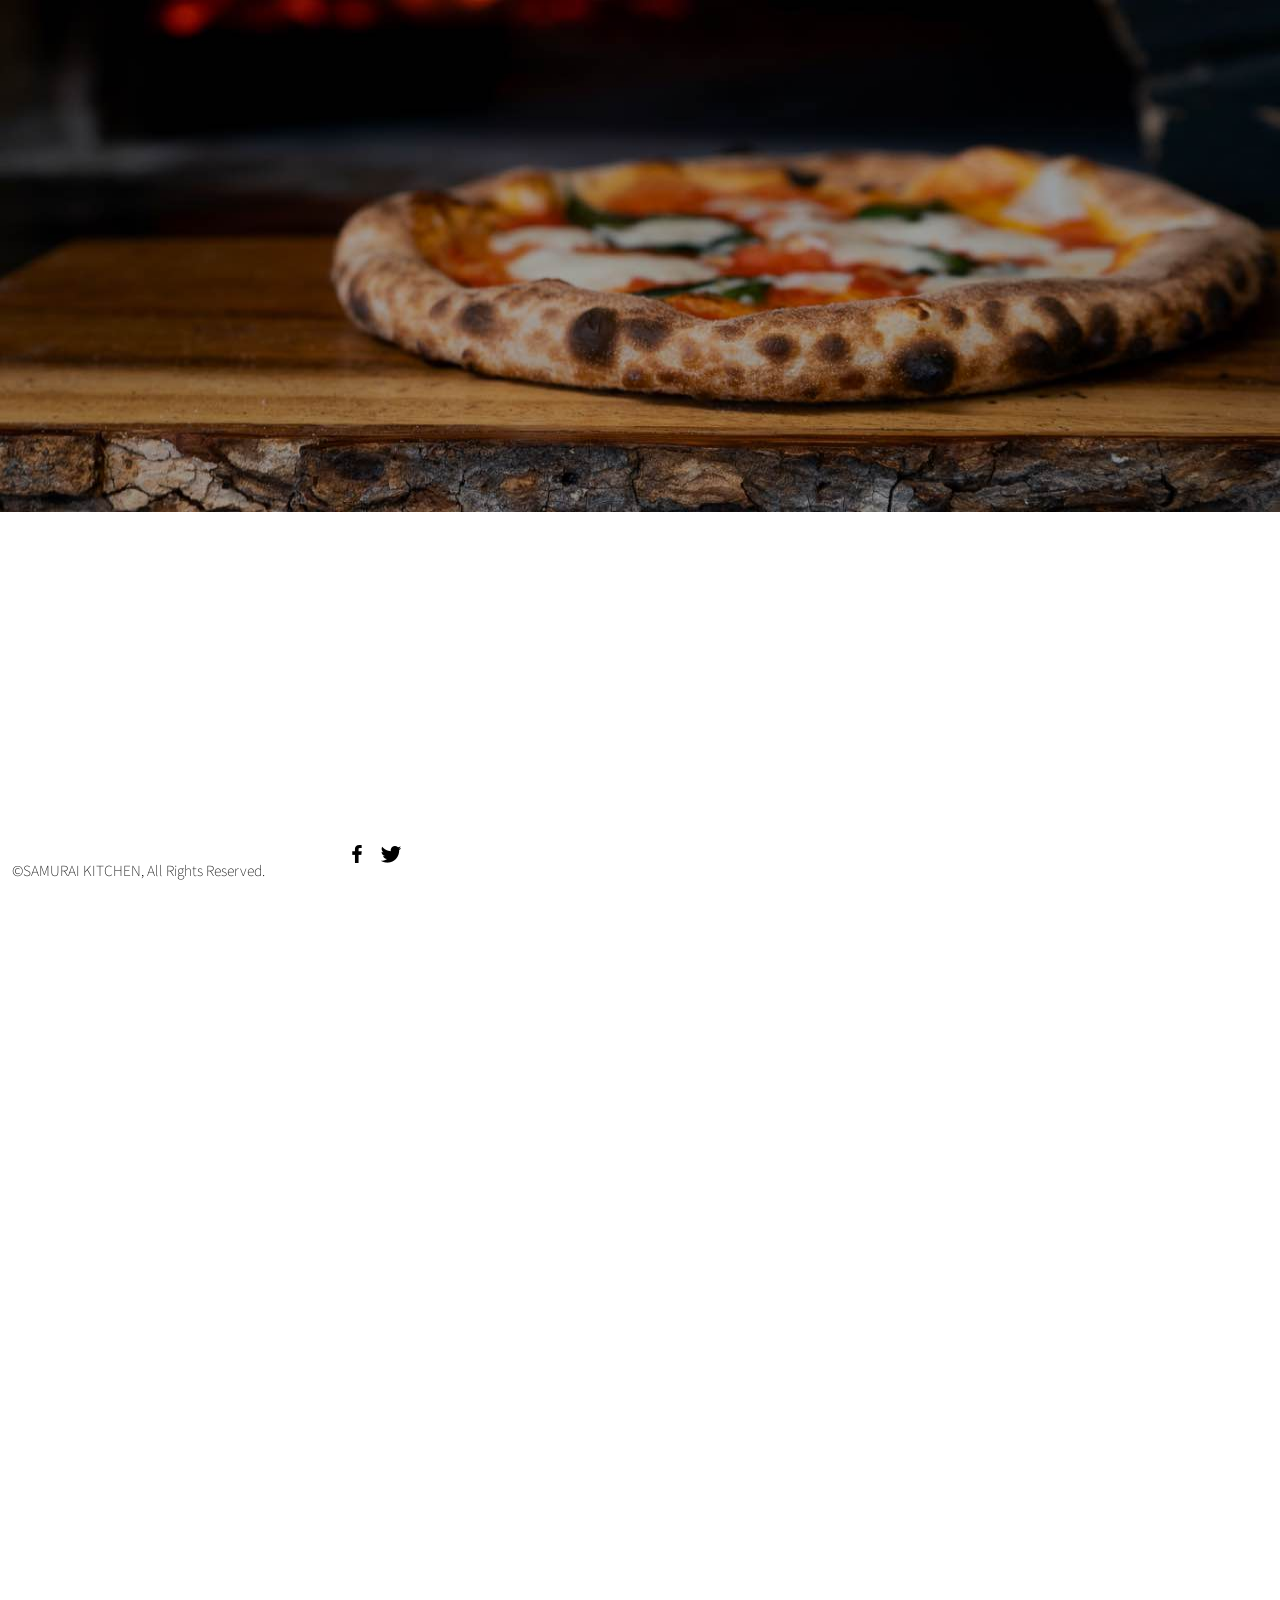
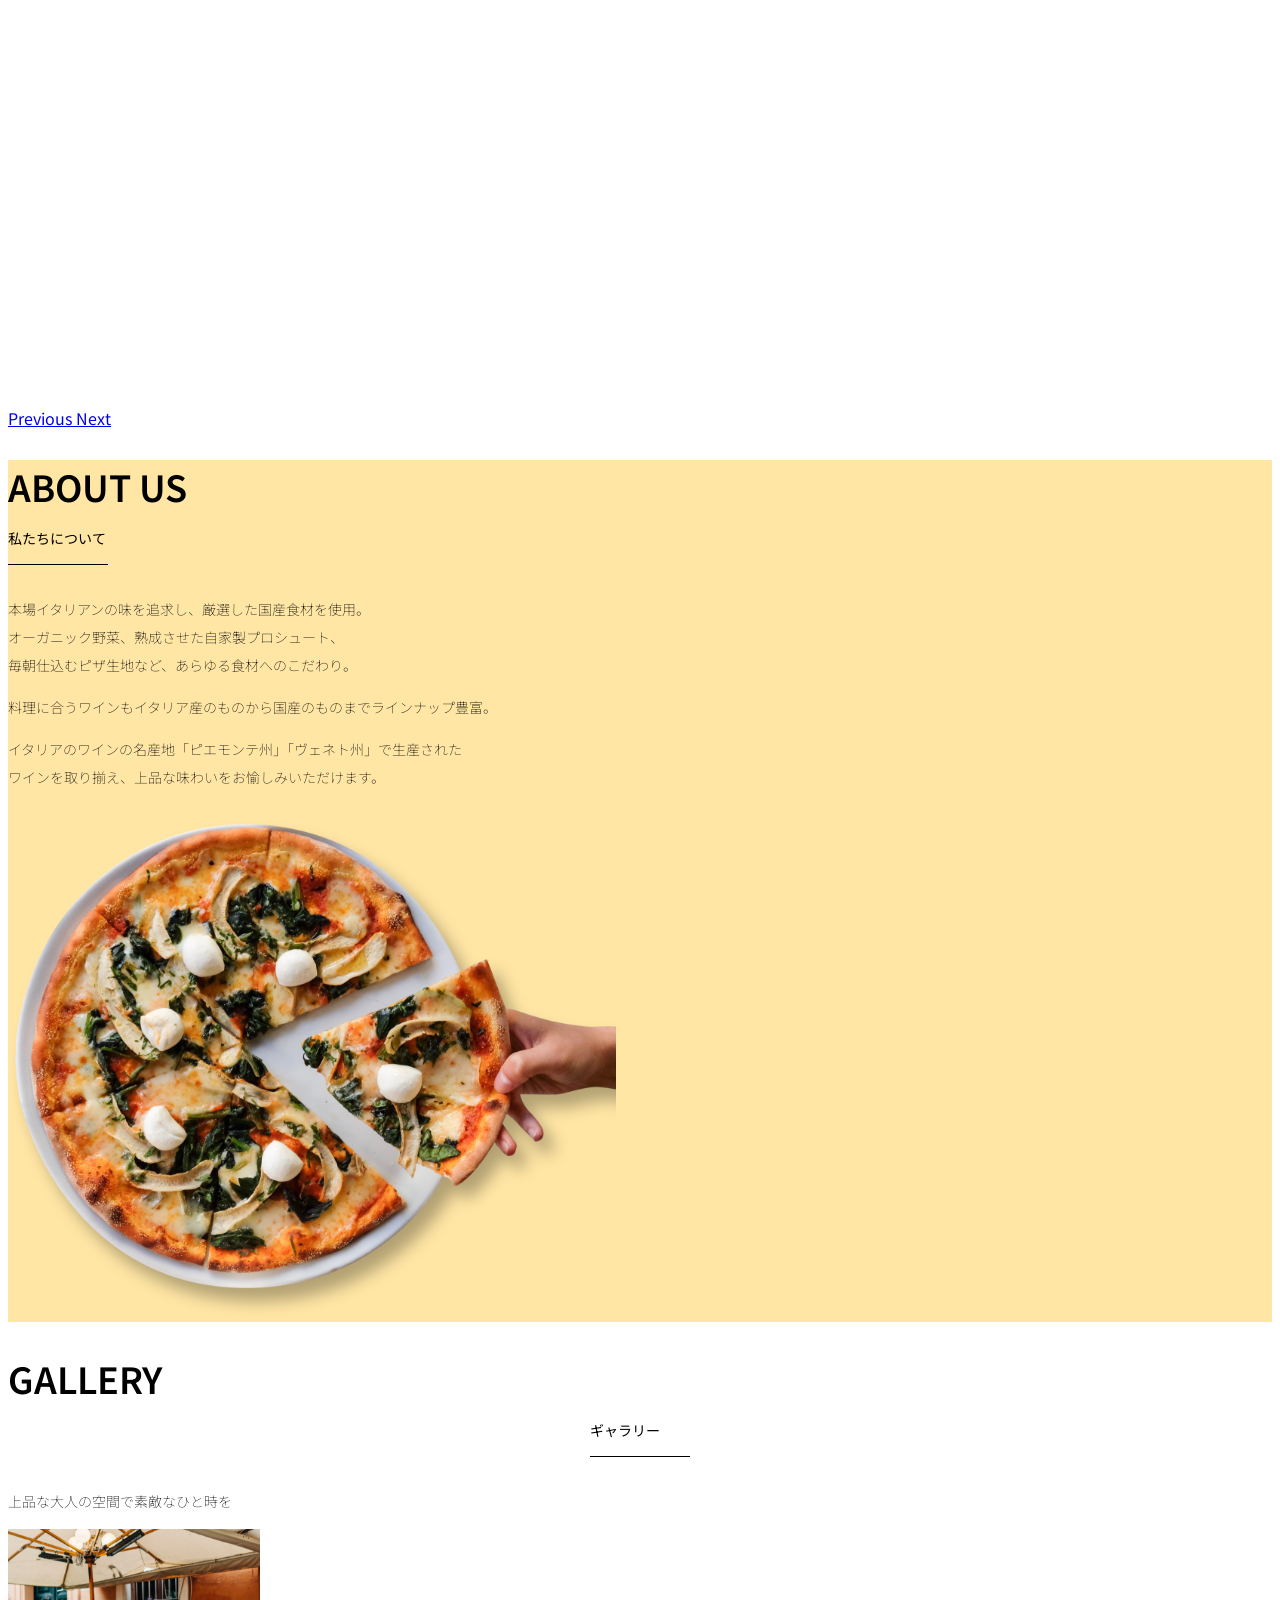
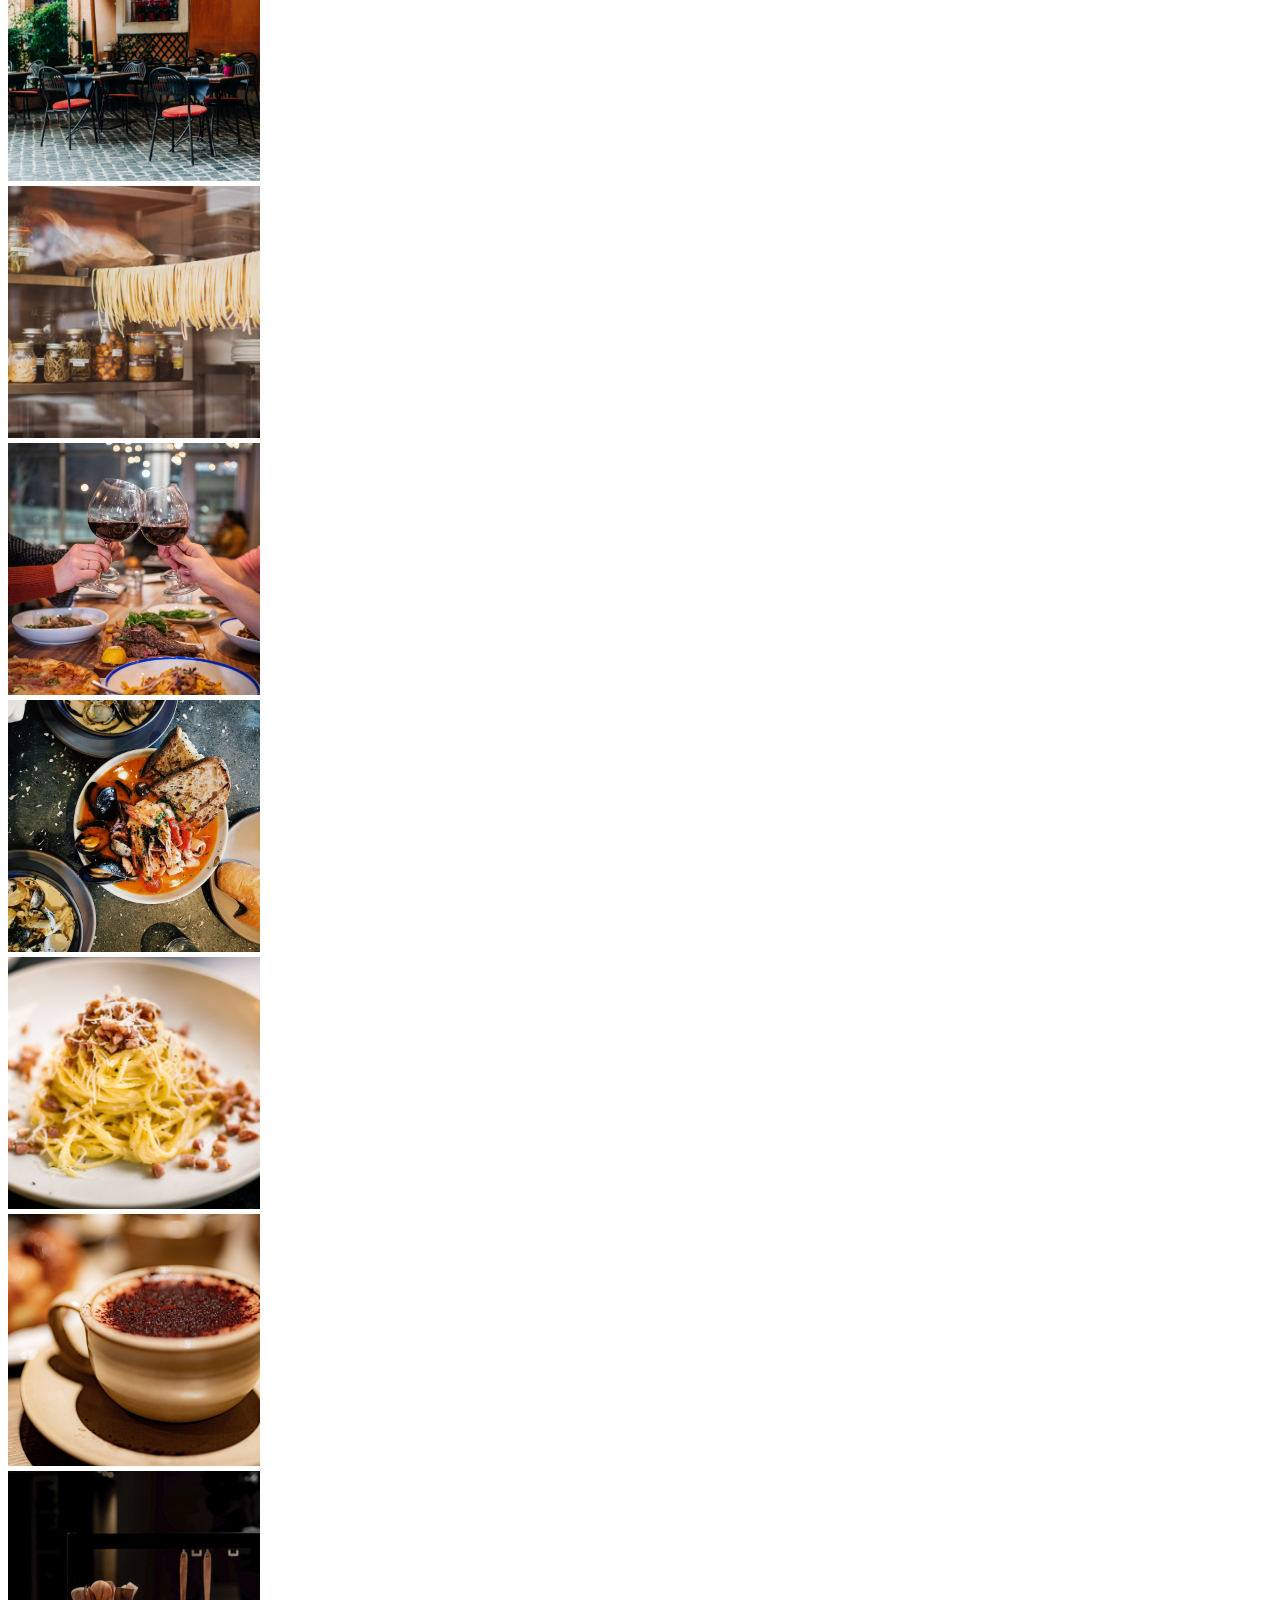
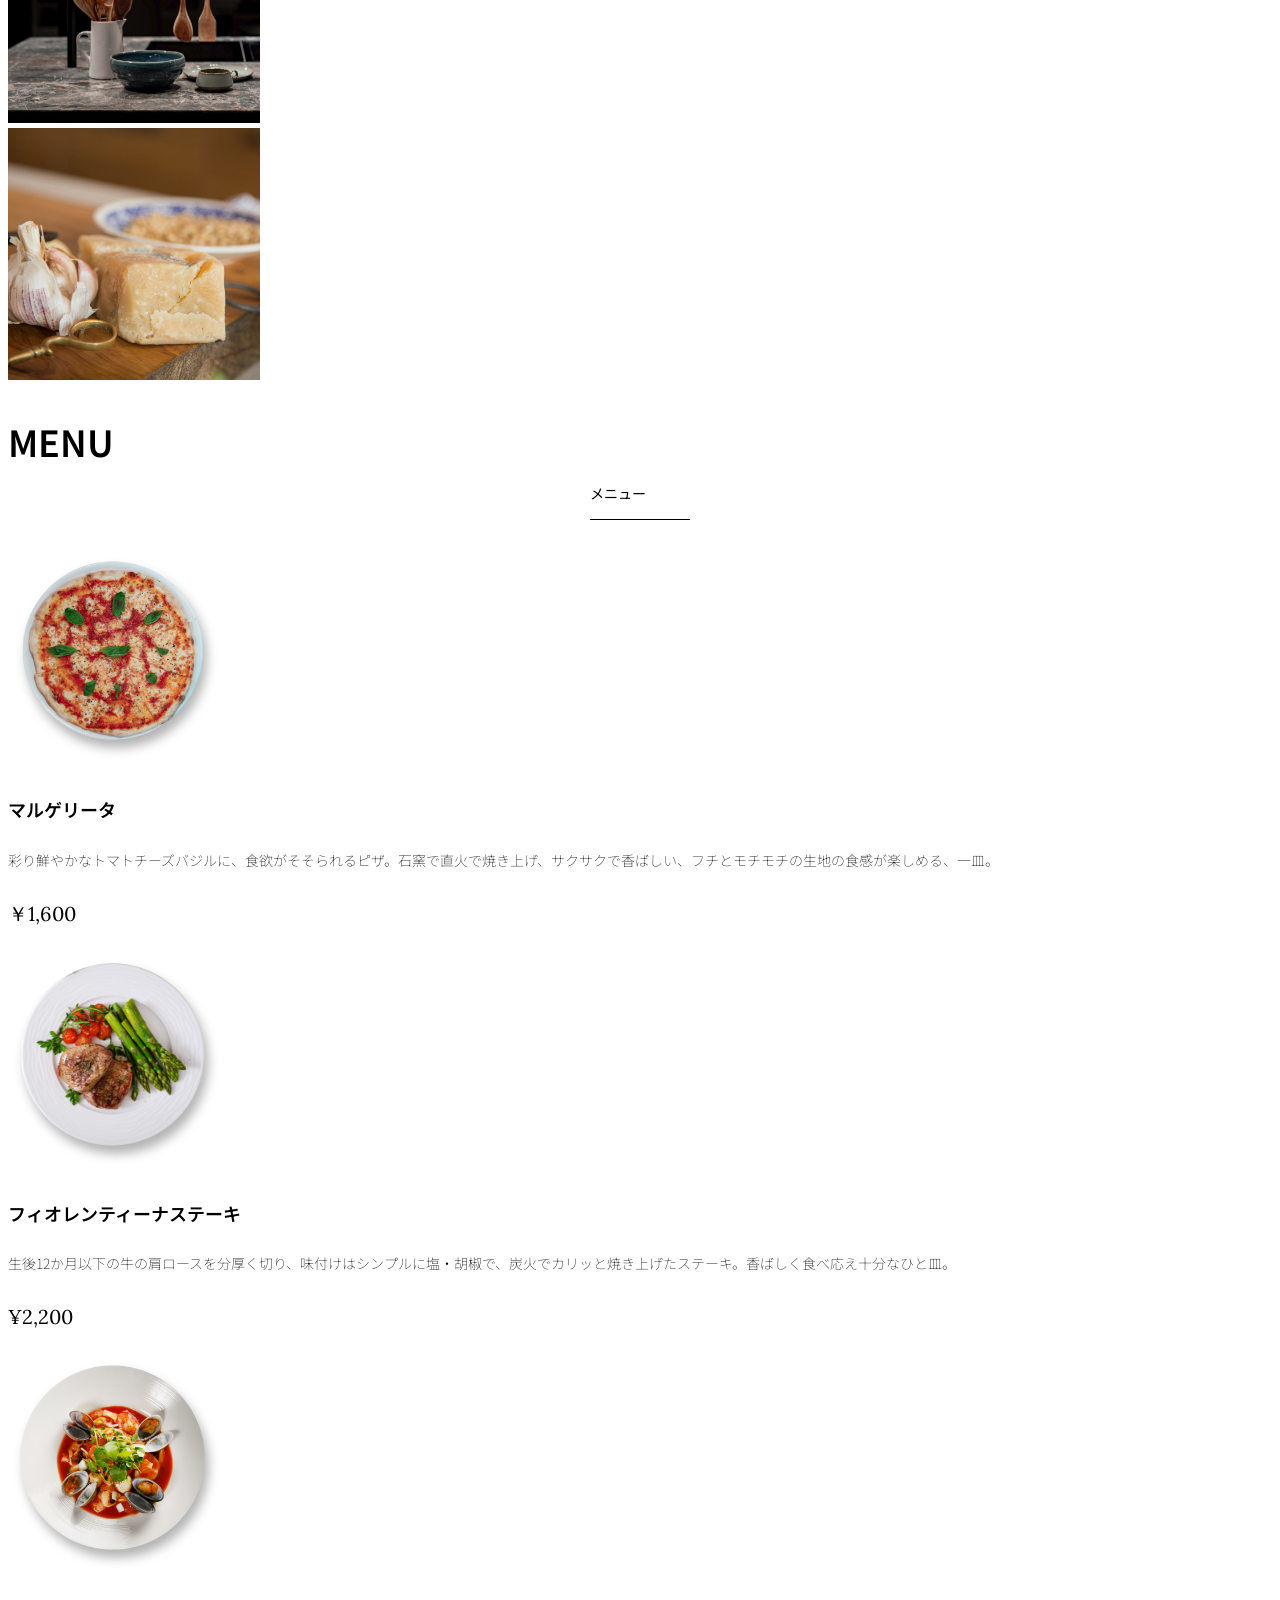
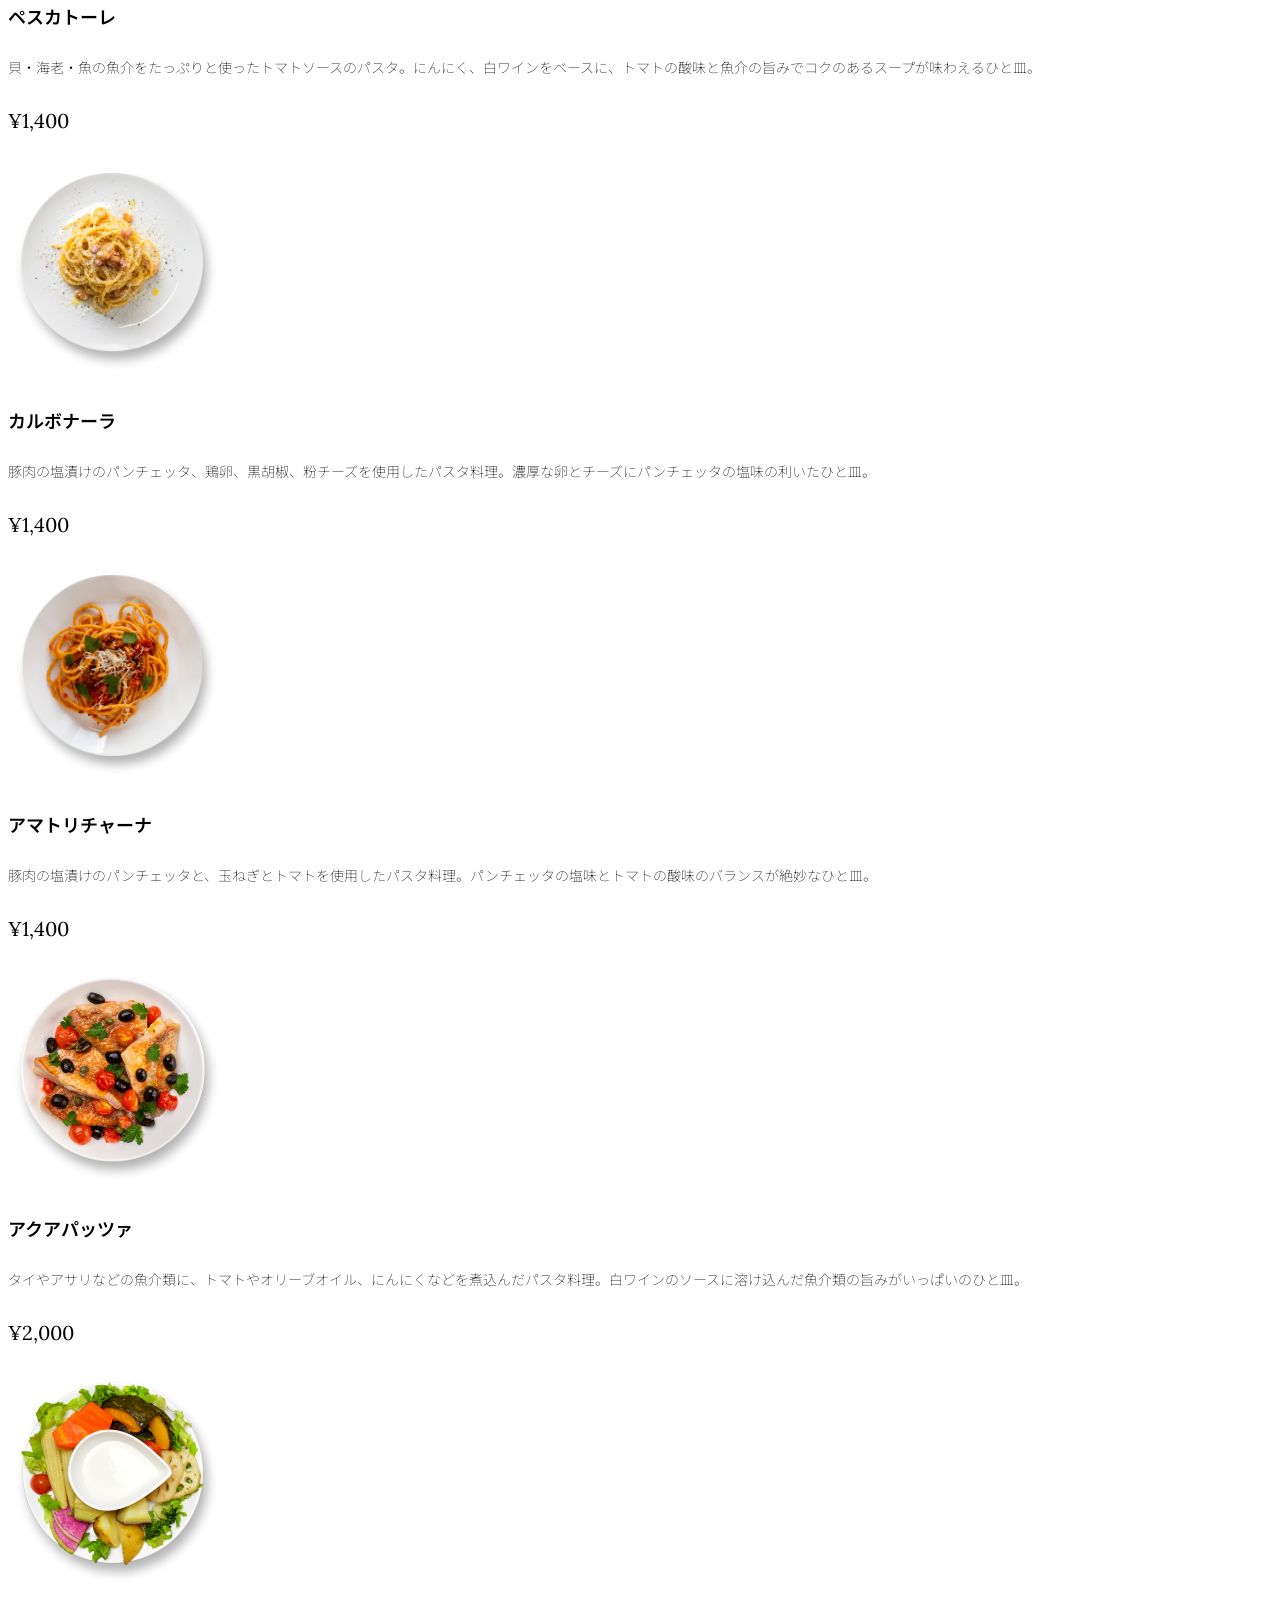
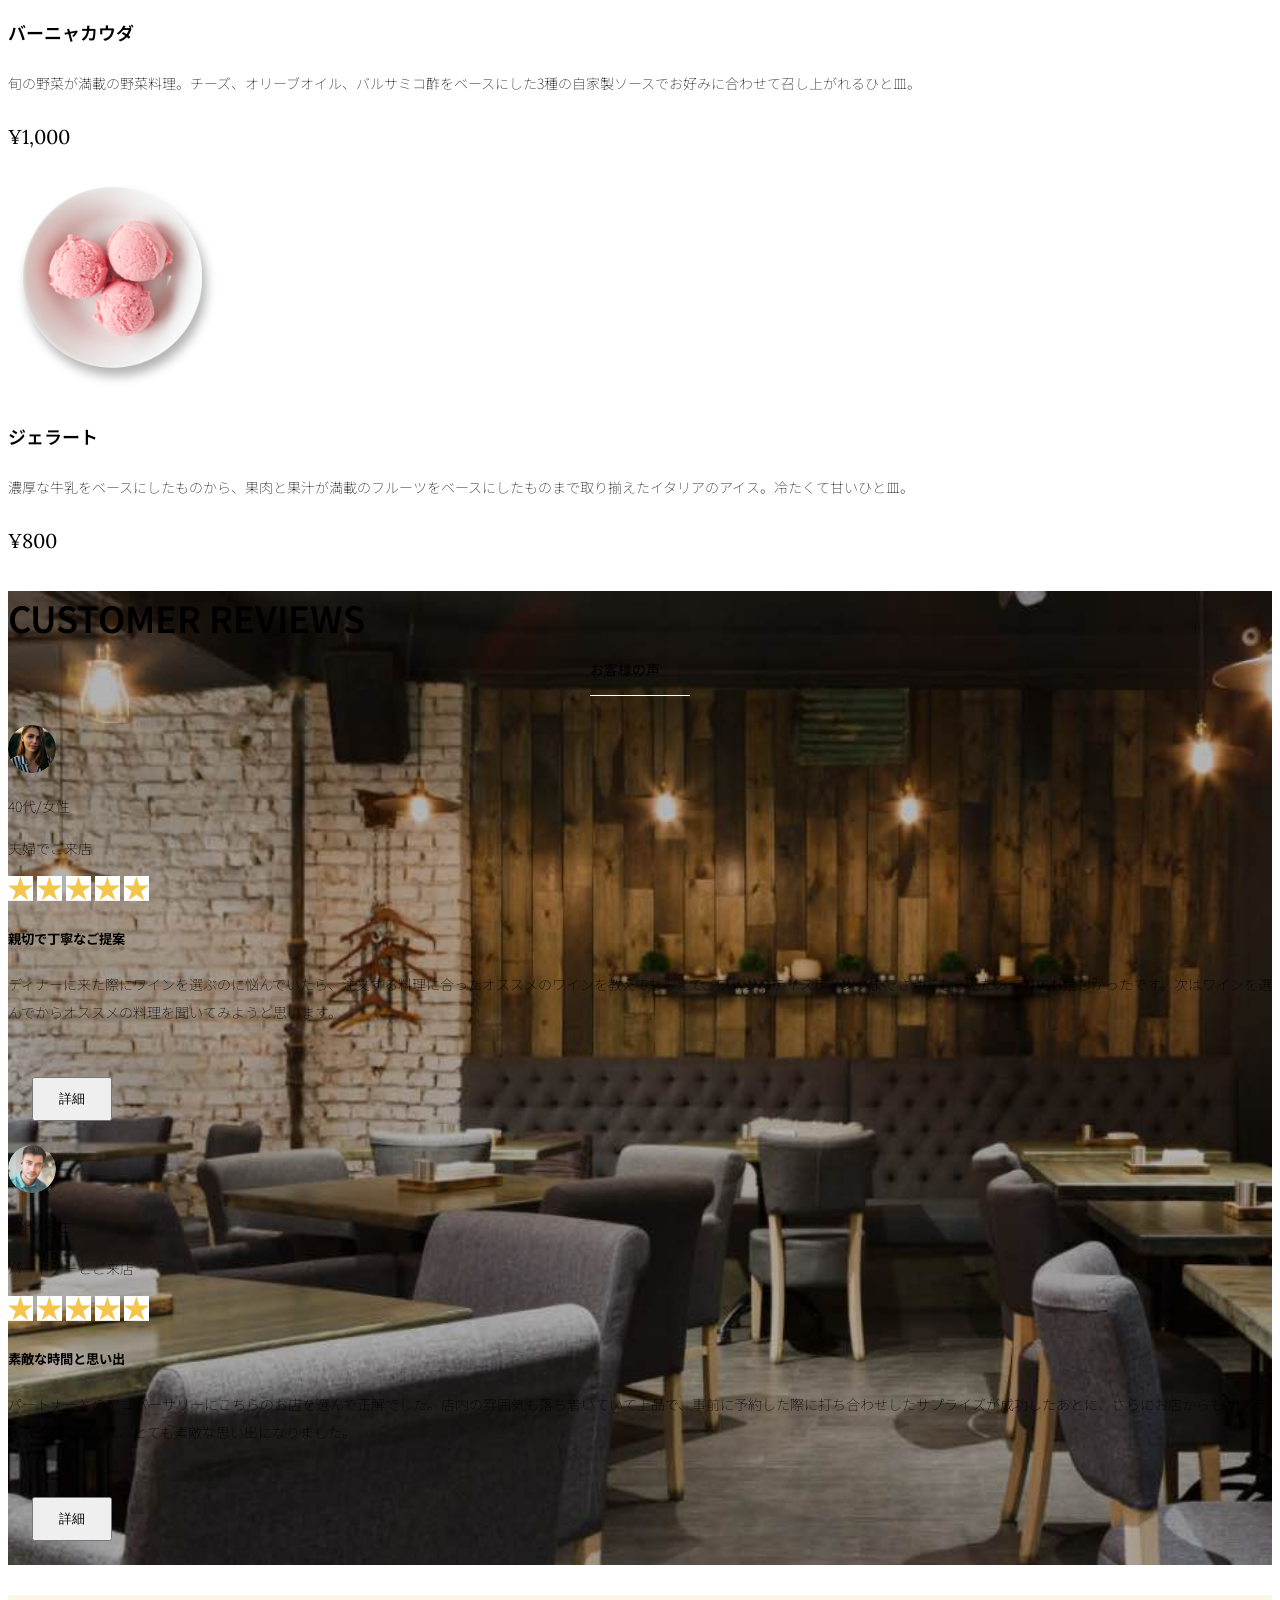
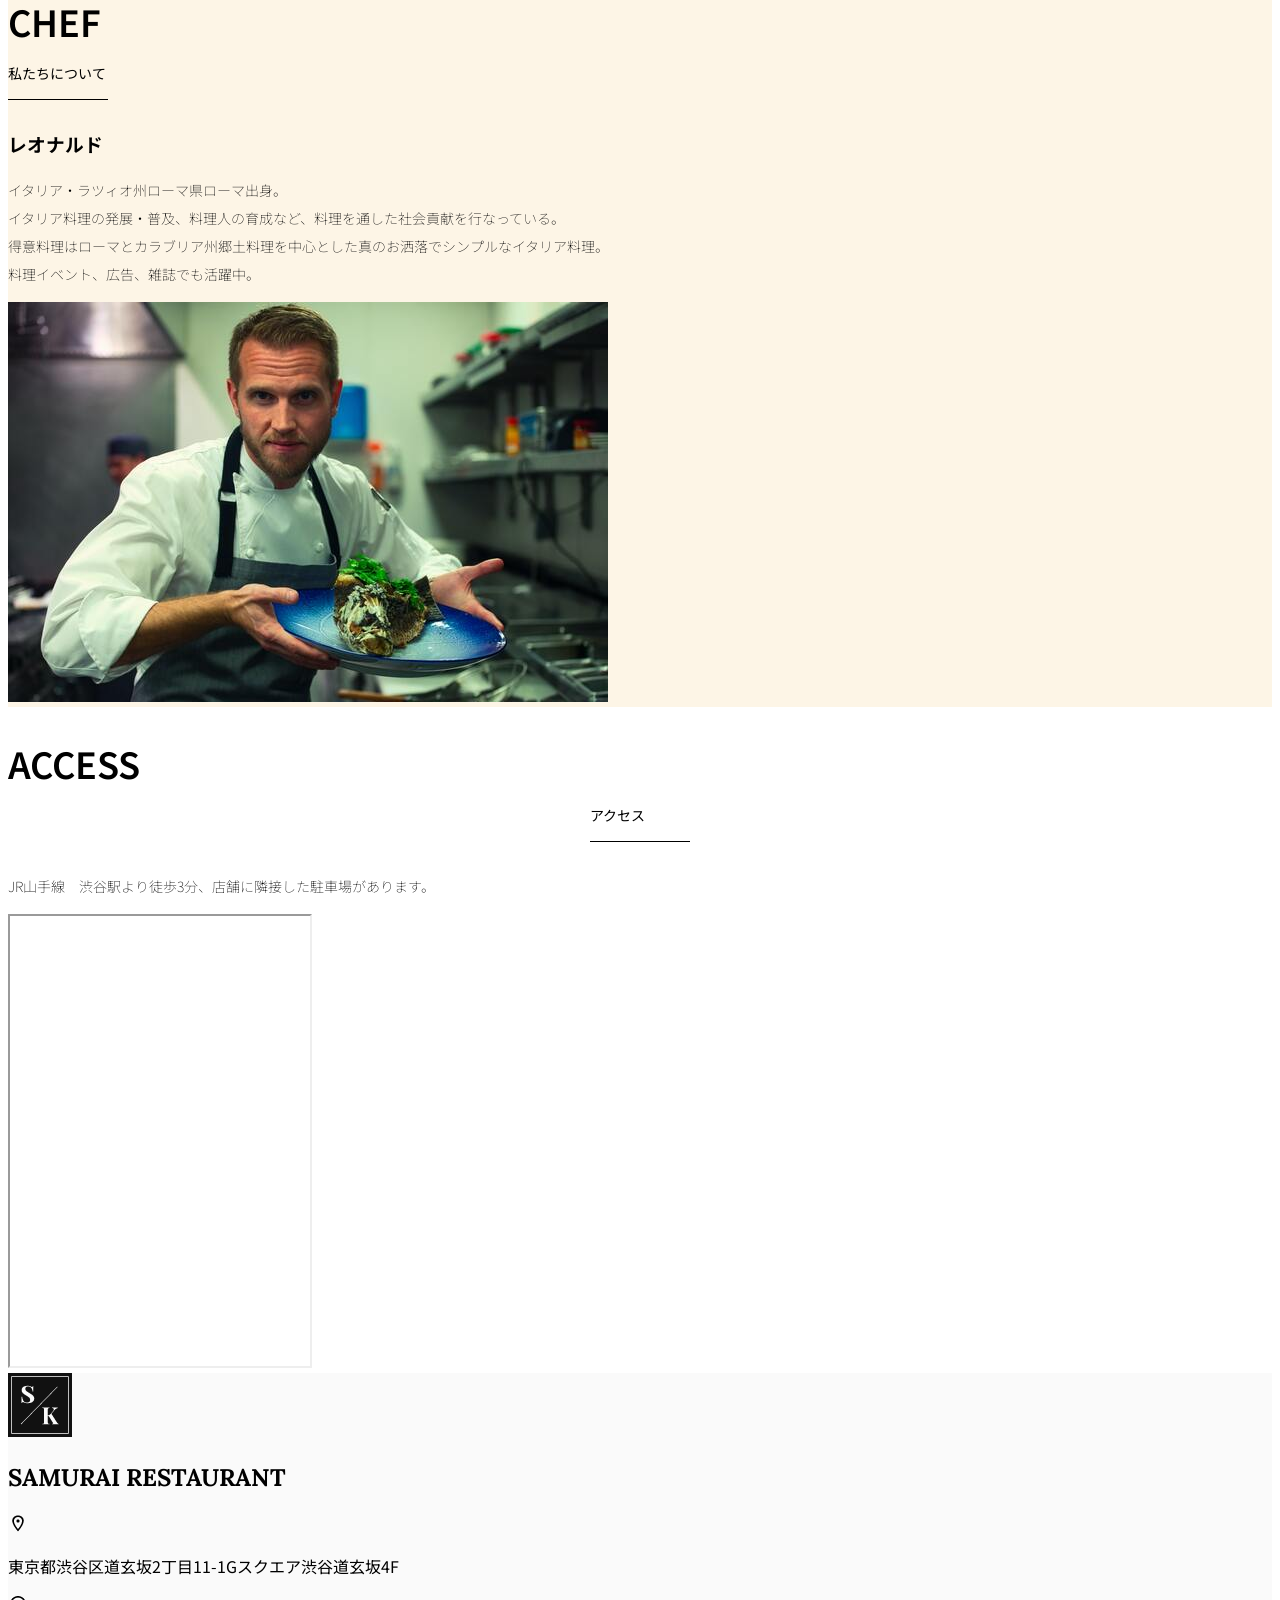
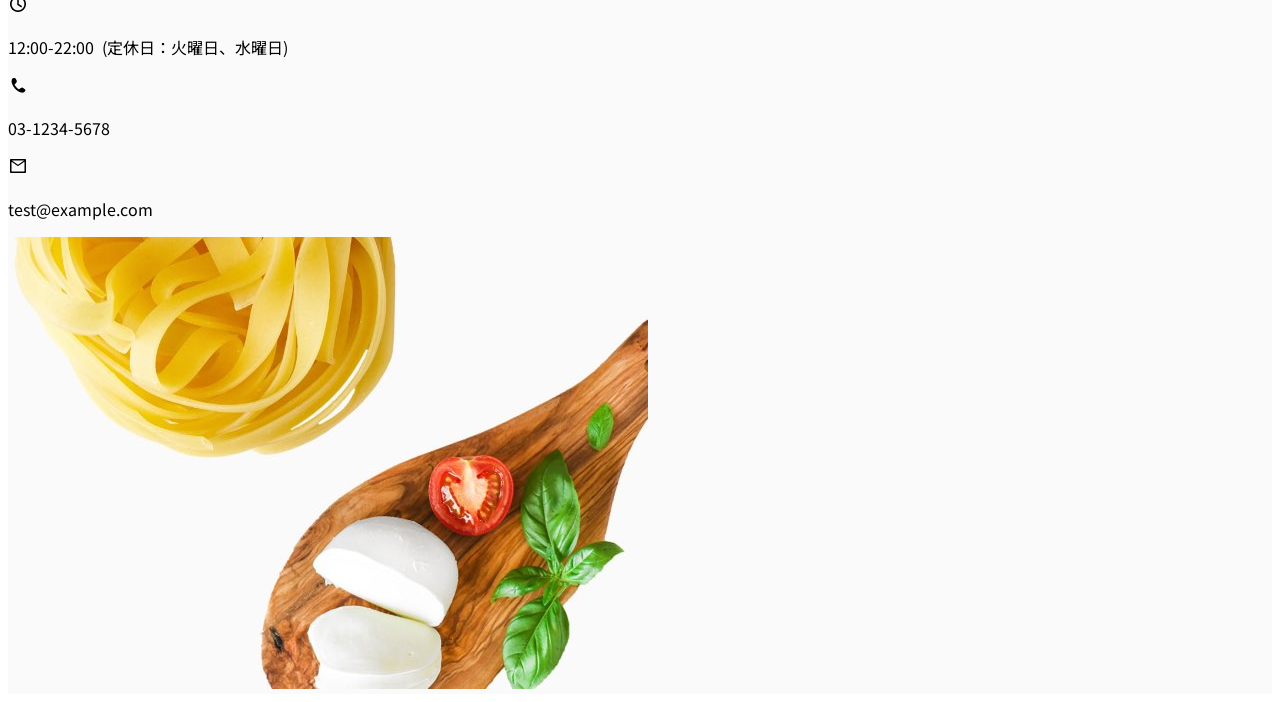
==== kadai_015/index.html @ d73acc42 "Add files via upload" ====
<!doctype html>
<html lang="ja">

<head>
  <meta charset="utf-8">
  <!-- マルチデバイス対応 -->
  <meta name="viewport" content="width=device-width, initial-scale=1">
  <meta name="description" content="">
  <meta name="author" content="SAMURAI ENGINEER">
  <title>SAMURAI XD_HTML教材</title>

  <!-- 先にBootstrapのCSSを読み込む -->
  <!-- ************************************************ bootstrap.min.cssの読み込み -->
  <!-- BootstrapのCSSの読み込み -->
  <link href="https://cdn.jsdelivr.net/npm/bootstrap@5.0.0-beta1/dist/css/bootstrap.min.css" rel="stylesheet"integrity="sha384-giJF6kkoqNQ00vy+HMDP7azOuL0xtbfIcaT9wjKHr8RbDVddVHyTfAAsrekwKmP1" crossorigin="anonymous">
  <!-- ************************************************ bootstrap.bundle.min.jsの読み込み -->
  <script src="https://cdn.jsdelivr.net/npm/bootstrap@5.0.0-beta1/dist/js/bootstrap.bundle.min.js"
    integrity="sha384-ygbV9kiqUc6oa4msXn9868pTtWMgiQaeYH7/t7LECLbyPA2x65Kgf80OJFdroafW" crossorigin="anonymous" defer>
  </script>
  
  <!-- ************************************************ Google Font読み込み -->
  <link rel="preconnect" href="https://fonts.gstatic.com">
  <link href="https://fonts.googleapis.com/css2?family=Lora&display=swap" rel="stylesheet">
  <link href="https://fonts.googleapis.com/css2?family=Noto+Sans+JP:wght@300&display=swap" rel="stylesheet">
  <!-- ************************************************ Font Awesome -->
  <link rel="stylesheet" href="https://use.fontawesome.com/releases/v5.1.0/css/all.css"
    integrity="sha384-lKuwvrZot6UHsBSfcMvOkWwlCMgc0TaWr+30HWe3a4ltaBwTZhyTEggF5tJv8tbt" crossorigin="anonymous">
  
  <!-- Bootstrapの読み込みのlinkタグよりも後ろに、style.cssを読み込むlinkタグを記述する -->
  <!-- ************************************************今回作成する styles.cssの読み込み -->
  <link href="stylesheet/style.css" rel="stylesheet">
  <!-- ************************************************  -->
</head>

<body>
  <main>

    <!-- ************************************************ ナビゲーションバー開始 -->
    <!-- navbarでナビゲーションバー作成。navbar-expand-lgで画面幅が広いときハンバーガーボタンを非表示。 -->
    <nav class="navbar navbar-expand-lg">
     <!-- navbarのコンテナ -->
     <div class="container">
       <!-- navbar-brandはロゴ部分。独自クラスのmy_navbar_brandで細かな調整。 -->
       <a class="navbar-brand my_navbar_brand">
        <!-- ロゴのアイコンを配置。navbar_brand_logoは独自クラス。 --> 
        <img class="img-fluid navbar_brand_logo" src="img/site_logo.png" alt="サイトアイコン"><span>SAMURAI KITCHEN</span>
       </a>
        <!-- navbar-togglerはハンバーガーボタンを表示・非表示にするクラス。 -->
       <div class="navbar-toggler hamburger_menu" data-bs-toggle="collapse" data-bs-target="#navbarNav"
            aria-controls="navbarNav" aria-expanded="false" aria-label="Toggle navigation">
         <input type="checkbox" id="hamburger_btn_check">
         <label for="hamburger_btn_check" class="hamburger_btn">
           <img class="btn_open" src="img/button_open.png" alt="ナビゲーションバーのボタン">
           <img class="btn_close" src="img/button_close.png" alt="ナビゲーションバーのボタン">
         </label>
       </div>
       <!-- これ以降がナビゲーションメニュー部分。説明は後述。 -->
       <div class="collapse navbar-collapse justify-content-end" id="navbarNav">
         <ul class="navbar-nav">
           <li class="nav-item px-2">
             <a class="nav-link my_nav_link my-2" aria-current="page" href="#">HOME</a>
           </li>

           <li class="nav-item px-2">
             <a class="nav-link my_nav_link my-2" href="#about">ABOUT US</a>
           </li>

           <li class="nav-item px-2">
             <a class="nav-link my_nav_link my-2" href="#gallery">GALLERY</a>
           </li>

           <li class="nav-item px-2">
             <a class="nav-link my_nav_link my-2" href="#menu">MENU</a>
           </li>

           <li class="nav-item px-2">
             <a class="nav-link my_nav_link my-2" href="#review">CUSTOMER REVIEWS</a>
           </li>

           <li class="nav-item px-2">
             <a class="nav-link my_nav_link my-2" href="#chef">CHEF</a>
           </li>

            <li class="nav-item px-2">
             <a class="nav-link my_nav_link my-2" href="#access">ACCESS</a>
           </li>
             
         </ul>
       </div>
     </div>
   </nav>
    <!-- ************************************************ ナビゲーションバー終了 -->


    <!-- ************************************************ カルーセル開始 -->
   <!-- カルーセル部分 -->
   <!-- idのmyCarouselはインジケーター部分のdata-bs-targetと紐付く必要がある。mb-5で下方向に余白追加。 -->
   <div id="myCarousel" class="carousel slide mb-5" data-bs-ride="carousel">

     <!-- インジケーター部分 -->
     <ol class="carousel-indicators">
       <!-- この箇所と前述のidは紐付いている。data-bs-slide-toの番号がカルーセルの順番。 -->
       <li data-bs-target="#myCarousel" data-bs-slide-to="0" class="active"></li>
       <li data-bs-target="#myCarousel" data-bs-slide-to="1"></li>
       <li data-bs-target="#myCarousel" data-bs-slide-to="2"></li>
     </ol>

     <!-- carousel-inner：カルーセルのキャプションと背景画像の部分。現在は1枚目だけ表示。 -->
     <div class="carousel-inner">
       <!-- カルーセル1枚目 -->
       <!-- 親要素 -->
       <div class="carousel-item active">

         <!-- imgタグと "carousel-caption" クラスは同じ親（carousel-item）に入っているので、兄弟要素 -->
         <img src="img/slider-1.jpg" alt="SAMURAI KITCHEN-1">
        
         <!-- imgタグと "carousel-caption" クラスは同じ親（carousel-item）に入っているので、兄弟要素 -->
         <div class="carousel-caption">
        
          <!-- h1タグは carousel-caption クラスの子要素 中に入っているので -->
           <h1>
            <!-- 独自クラスで位置とフォントを変更 -->
            <h1 class="my_carousel_caption">
             Welcome to<br>
             SAMURAI KITCHEN
           </h1>
           <!-- 親要素の閉じタグ h1タグは親要素の中にはいっています -->
         </div>
       </div>
      <!-- カルーセル2枚目 -->
 <div class="carousel-item">
   <img src="img/slider-2.jpg" alt="サンプル画像">
   <div class="carousel-caption">
     <h1 class="my_carousel_caption">
        The fabulous combination of&nbsp;wine&nbsp;and&nbsp;food
     </h1>
   </div>
 </div>
 <!-- カルーセル３枚目 -->
 <div class="carousel-item">
   <img src="img/slider-3.jpg" alt="サンプル画像">
   <div class="carousel-caption">
     <h1 class="my_carousel_caption">Get the Italian taste<br>
       at the SAMURAI&nbsp;KITCHEN
     </h1>
   </div>
 </div>
     
      </div>
     <!-- コントロールボタン 左側 -->
     <a class="carousel-control-prev" href="#myCarousel" role="button" data-bs-slide="prev">
       <span class="carousel-control-prev-icon" aria-hidden="true"></span>
       <span class="visually-hidden">Previous</span>
     </a>

     <!-- コントロールボタン 右側 -->
     <a class="carousel-control-next" href="#myCarousel" role="button" data-bs-slide="next">
       <span class="carousel-control-next-icon" aria-hidden="true"></span>
       <span class="visually-hidden">Next</span>
     </a>
   </div>
    <!-- ************************************************ カルーセル終了 -->


    <!-- ************************************************ アバウトセクション開始 -->
    <section class="about_us_bg" id="about">
        <!--コンテンツの中央揃え。上下方向にパディング（サイズ5）。下方向にマージン（サイズ5）。 -->
     <div class="container py-5 mb-5">

       <!-- rowクラス（行） -->
       <div class="row">

         <!-- 左側カラム（6/12分割） -->
         <div class="col-lg-6 text-left">

           <!-- 上下方向にパディング（サイズ5） -->
           <div class="py-5">

             <!-- 下方向にマージン（サイズ5） -->
              <h2 class="section_title about mb-5">
               ABOUT US
             </h2>
             <!-- 下方向にマージン（サイズ2） -->
             <p class="mb-2">
               本場イタリアンの味を追求し、厳選した国産食材を使用。<br>
               オーガニック野菜、熟成させた自家製プロシュート、<br>
               毎朝仕込むピザ生地など、あらゆる食材へのこだわり。<br>
             </p>

             <!-- 下方向にマージン（サイズ2） -->
             <p class="mb-2">
               料理に合うワインもイタリア産のものから国産のものまでラインナップ豊富。<br>
             </p>

             <!-- 下方向にマージン（サイズ2） -->
             <p class="mb-2">
               イタリアのワインの名産地「ピエモンテ州」「ヴェネト州」で生産された<br>
               ワインを取り揃え、上品な味わいをお愉しみいただけます。<br>
             </p>
           </div>
         </div>

         <!-- 右側カラム（6/12分割） -->
         <div class="col-lg-6">

           <!-- 画像を配置 -->
           <img src="img/img-about-us.png" class="img-fluid" alt="pizza">
         </div>
       </div>
     </div>
      </section>
    </section>
    <!-- ************************************************ アバウトセクション終了 -->


    <!-- ************************************************ ギャラリーセクション開始 -->
    <section id="gallery">
   <div class="container mb-5">
       <h2 class="mb-3 section_title gallery text-center">GALLERY</h2>
       <p class="text-center mb-5">
         上品な大人の空間で素敵なひと時を
       </p>

       <div class="row">
         <div class="col-6 col-lg-3 mb-4 d-flex justify-content-center">
           <img class="img-fluid" src="img/gallery-1.jpg" alt="サンプル画像">
         </div>

         <div class="col-6 col-lg-3 mb-4 d-flex justify-content-center">
           <img class="img-fluid" src="img/gallery-2.jpg" alt="サンプル画像">
         </div>

         <div class="col-6 col-lg-3 mb-4 d-flex justify-content-center">
           <img class="img-fluid" src="img/gallery-3.jpg" alt="サンプル画像">
         </div>

         <div class="col-6 col-lg-3 mb-4 d-flex justify-content-center">
           <img class="img-fluid" src="img/gallery-4.jpg" alt="サンプル画像">
         </div>

         <div class="col-6 col-lg-3 mb-4 d-flex justify-content-center">
           <img class="img-fluid" src="img/gallery-5.jpg" alt="サンプル画像">
         </div>

         <div class="col-6 col-lg-3 mb-4 d-flex justify-content-center">
           <img class="img-fluid" src="img/gallery-6.jpg" alt="サンプル画像">
         </div>

         <div class="col-6 col-lg-3 mb-4 d-flex justify-content-center">
           <img class="img-fluid" src="img/gallery-7.jpg" alt="サンプル画像">
         </div>

         <div class="col-6 col-lg-3 mb-4 d-flex justify-content-center">
           <img class="img-fluid" src="img/gallery-8.jpg" alt="サンプル画像">
         </div>

       </div>
     </div>
    </section>
    <!-- ************************************************ ギャラリーセクション終了 -->


    <!-- ************************************************ メニューセクション -->
    <section id="menu">
     <!-- タイトル文字部分のコンテナ -->
     <div class="container">
       <div class="row">
         <div class="col-lg-12">

           <!-- タイトル文字 -->
            <!-- タイトル中央揃え、マージンを下方向へ5　-->
           <h2 class="section_title menu text-center mb-5">MENU</h2>
         </div>
       </div>
     </div>

     <!-- メニュー部分のコンテナ -->
      <!-- 下方向にマージン5 -->
     <div class="container mb-5">
       <div class="row">

         <!-- 左側メニュー -->
        <div class="col-12 col-lg-6">
           <!-- さらに子要素を5:7で分割 -->
          <!-- カラム間のパディングをなくす。下方向にマージン4 -->
           <div class="row g-0 mb-4">

             <!-- 画像中央揃え -->
             <div class="col-12 col-lg-5 text-center">

               <!-- 左側メニュー画像部分 -->
               <!-- 画像がカラムをはみ出ないようにする -->
               <img src="img/margherita.png" class="img-fluid" alt="マルゲリータ">
             </div>

             <!-- 右側テキスト部分 -->
             <!-- 全体的にパディング4 -->
              <div class="col-12 col-lg-7 p-4">

               <!-- 下方向のマージン0 文字を小さくするmenu_title独自クラスを追加 -->
               <h4 class="mb-0 menu_title">マルゲリータ</h4>

               <!-- 縦方向の中央揃え -->
               <p class="my-auto">彩り鮮やかなトマトチーズバジルに、食欲がそそられるピザ。石窯で直火で焼き上げ、サクサクで香ばしい、フチとモチモチの生地の食感が楽しめる、一皿。</p>

             
               <!-- フォントを変更する独自クラスを追加 -->
               <p class="menu_price">￥1,600</p>
              </div>
            </div>
          </div>
         <!-- 以降、メニューの数だけ同じコード繰り返し記載 -->


         <div class="col-12 col-lg-6">
            <div class="row g-0 mb-4">
            
             <div class="col-12 col-lg-5 text-center">
                <img src="img/steak.png" class="img-fluid" alt="フィオレンティーナステーキ">
              </div>
  
             <div class="col-12 col-lg-7 p-4">
                <h4 class="mb-0 menu_title">フィオレンティーナステーキ</h4>
                <p class="my-auto">生後12か月以下の牛の肩ロースを分厚く切り、味付けはシンプルに塩・胡椒で、炭火でカリッと焼き上げたステーキ。香ばしく食べ応え十分なひと皿。</p>
                <p class="menu_price">¥2,200</p>
              </div>
            </div>
          </div>


         <div class="col-12 col-lg-6">
            <div class="row g-0 mb-4">
     
             <div class="col-12 col-lg-5 text-center">
                <img src="img/pescatore.png" class="img-fluid" alt="ペスカトーレ">
              </div>
            
             <div class="col-12 col-lg-7 p-4">
                <h4 class="mb-0 menu_title">ペスカトーレ</h4>
                <p class="my-auto">貝・海老・魚の魚介をたっぷりと使ったトマトソースのパスタ。にんにく、白ワインをベースに、トマトの酸味と魚介の旨みでコクのあるスープが味わえるひと皿。</p>
                <p class="menu_price">¥1,400</p>
              </div>
            </div>
          </div>

         
         <div class="col-12 col-lg-6">
            <div class="row g-0 mb-4">
       
             <div class="col-12 col-lg-5 text-center">
                <img src="img/carbonara.png" class="img-fluid" alt="カルボナーラ">
              </div>
            
             <div class="col-12 col-lg-7 p-4">
                <h4 class="mb-0 menu_title">カルボナーラ</h4>
                <p class="my-auto">豚肉の塩漬けのパンチェッタ、鶏卵、黒胡椒、粉チーズを使用したパスタ料理。濃厚な卵とチーズにパンチェッタの塩味の利いたひと皿。</p>
                <p class="menu_price">¥1,400</p>
              </div>
            </div>
          </div>

       
         <div class="col-12 col-lg-6">
            <div class="row g-0 mb-4">
         
             <div class="col-12 col-lg-5 text-center">
                <img src="img/amatriciana.png" class="img-fluid" alt="アマトリチャーナ">
              </div>
     
             <div class="col-12 col-lg-7 p-4">
                <h4 class="mb-0 menu_title">アマトリチャーナ</h4>
                <p class="my-auto">豚肉の塩漬けのパンチェッタと、玉ねぎとトマトを使用したパスタ料理。パンチェッタの塩味とトマトの酸味のバランスが絶妙なひと皿。</p>
                <p class="menu_price">¥1,400</p>
              </div>
            </div>
          </div>

     
         <div class="col-12 col-lg-6">
            <div class="row g-0 mb-4">
     
             <div class="col-12 col-lg-5 text-center">
                <img src="img/acqua-pazza.png" class="img-fluid" alt="アクアパッツァ">
              </div>
        
             <div class="col-12 col-lg-7 p-4">
                <h4 class="mb-0 menu_title">アクアパッツァ</h4>
                <p class="my-auto">タイやアサリなどの魚介類に、トマトやオリーブオイル、にんにくなどを煮込んだパスタ料理。白ワインのソースに溶け込んだ魚介類の旨みがいっぱいのひと皿。</p>
                <p class="menu_price">¥2,000</p>
              </div>
            </div>
          </div>

      
         <div class="col-12 col-lg-6">
            <div class="row g-0 mb-4">
      
             <div class="col-12 col-lg-5 text-center">
                <img src="img/bagna-cauda.png" class="img-fluid" alt="バーニャカウダ">
              </div>

             <div class="col-12 col-lg-7 p-4">
                <h4 class="mb-0 menu_title">バーニャカウダ</h4>
                <p class="my-auto">旬の野菜が満載の野菜料理。チーズ、オリーブオイル、バルサミコ酢をベースにした3種の自家製ソースでお好みに合わせて召し上がれるひと皿。</p>
                <p class="menu_price">¥1,000</p>
              </div>
            </div>
          </div>

        
         <div class="col-12 col-lg-6">
            <div class="row g-0 mb-4">
           
             <div class="col-12 col-lg-5 text-center">
                <img src="img/gelato.png" class="img-fluid" alt="ジェラート">
              </div>
       
             <div class="col-12 col-lg-7 p-4">
                <h4 class="mb-0 menu_title">ジェラート</h4>
                <p class="my-auto">濃厚な牛乳をベースにしたものから、果肉と果汁が満載のフルーツをベースにしたものまで取り揃えたイタリアのアイス。冷たくて甘いひと皿。</p>
                <p class="menu_price">¥800</p>
              </div>
            </div>
        </div>
       </div>
     </div>
    </section>
    <!-- ************************************************ メニューセクション終了 -->

    <!-- ************************************************ レビューセクション開始 -->
    <section id="review">
     <!-- review_wrapper で背景画像を設定します -->
     <div class="review_wrapper">

       <!-- container部分 -->
       <div class="container py-5 mb-5">

         <!-- 中央揃えでタイトルを表示 -->
         <div class="text-center mb-5">
           <h2 class="section_title review text-center text-white">CUSTOMER REVIEWS</h2>
         </div>

         <!-- row部分：左右のカラムを中央揃え -->
         <div class="row pb-5 justify-content-center">

           <!-- 左側カラム -->
           <div class="col-12 col-lg-5 mt-3">

             <!-- h_420 クラスで白枠の高さを修正します -->
             <div class="bg-white h_420">

               <!-- 内側にパディング4 -->
               <div class="p-4">

                 <!-- 顔写真と年齢などのテキストはd-flexで横並びにする　中央揃え -->
                 <div class="d-flex align-items-center">
                   <!-- お客様の画像を配置 -->
                   <!-- reviewer_img クラスで画像サイズを変更します -->
                   <img src="img/customer-woman.png" class="reviewer_img" alt="サンプル画像">
                   <div>
                     <!-- お客様情報のテキスト -->
                     <p class="my-0">40代/女性</p>
                     <p class="my-0">夫婦でご来店</p>
                   </div>
                 </div>

                 <div class="my-3">
                   <!-- 星の画像を表示 -->
                   <!-- star_img クラスで画像サイズを変更 -->
                   <img src="img/star-point.png" class="star_img" alt="star">
                   <img src="img/star-point.png" class="star_img" alt="star">
                   <img src="img/star-point.png" class="star_img" alt="star">
                   <img src="img/star-point.png" class="star_img" alt="star">
                   <img src="img/star-point.png" class="star_img" alt="star">

                 </div>

                 <!-- レビュータイトル -->
                 <h5>親切で丁寧なご提案</h5>
                 <!-- レビュー内容 -->
                 <p>
                   ディナーに来た際にワインを選ぶのに悩んでいたら、注文する料理に合ったオススメのワインを教えてもらえて、ワインのテイスティングまでさせてもらえたのでとても嬉しかったです。次はワインを選んでからオススメの料理を聞いてみようと思います。
                 </p>

                 <!-- 黄色のボタンを配置 -->
                 <button type="button" class="btn btn-warning shadow fix_bottom">詳細</button>
               </div>
             </div>
           </div>

           <!-- 右側カラム：左側カラムと内容が同じなので説明は省略 -->
           <div class="col-12 col-lg-5 mt-3">
              <!-- h_420 クラスで白枠の高さを修正します -->
             <div class="bg-white h_420">
               <div class="p-4">
                 <div class="d-flex align-items-center">
                    <!-- reviewer_img クラスで画像サイズを変更します -->
                   <img src="img/customer-man.png" class="reviewer_img" alt="サンプル画像">
                   <div>
                     <p class="my-0">30代/男性</p>
                     <p class="my-0">パートナーとご来店</p>
                   </div>
                 </div>
                 <div class="my-3">
                    <!-- star_img クラスで画像サイズを変更 -->
                   <img src="img/star-point.png" class="star_img" alt="star">
                   <img src="img/star-point.png" class="star_img" alt="star">
                   <img src="img/star-point.png" class="star_img" alt="star">
                   <img src="img/star-point.png" class="star_img" alt="star">
                   <img src="img/star-point.png" class="star_img" alt="star">
                 </div>
                 <h5>素敵な時間と思い出</h5>
                 <p>
                   パートナーとのアニバーサリーにこちらのお店を選んで正解でした。店内の雰囲気も落ち着いていて上品で、事前に予約した際に打ち合わせしたサプライズが成功したあとに、さらにお店からもサプライズをいただけて、とても素敵な思い出になりました。
                 </p>
                 <button type="button" class="btn btn-warning shadow fix_bottom">詳細</button>
               </div>
             </div>
           </div>
         </div>
       </div>
     </div>
    </section>
    <!-- ************************************************ レビューセクション終了 -->
    
    <!-- ************************************************ シェフセクション開始 -->
  <section class="chef_bg" id="chef">
        <!--コンテンツの中央揃え。上下方向にパディング（サイズ5）。下方向にマージン（サイズ5）。 -->
     <div class="container py-5 mb-5">

       <!-- rowクラス（行） -->
       <div class="row">

         <!-- 左側カラム（6/12分割） -->
         <div class="col-lg-6 text-left">

           <!-- 上下方向にパディング（サイズ5） -->
           <div class="py-5">

             <!-- 下方向にマージン（サイズ5） -->
              <h2 class="section_title about mb-5">
               CHEF
             </h2>
              <h3 class="mb-2">
                レオナルド
              </h3>
             <!-- 下方向にマージン（サイズ2） -->
             <p class="mb-2">
               イタリア・ラツィオ州ローマ県ローマ出身。<br>
               イタリア料理の発展・普及、料理人の育成など、料理を通した社会貢献を行なっている。<br>
               得意料理はローマとカラブリア州郷土料理を中心とした真のお洒落でシンプルなイタリア料理。<br>
               料理イベント、広告、雑誌でも活躍中。<br>
             </p>

            
           </div>
         </div>

         <!-- 右側カラム（6/12分割） -->
         <div class="col-lg-6">

           <!-- 画像を配置 -->
           <img src="img/chef.jpg" class="img-fluid" alt="chef">
         </div>
       </div>
     </div>
      </section>
    </section>
    <!-- ************************************************ シェフセクション終了 -->

    <!-- ************************************************ アクセスセクション開始 -->
    <section id="access">
    <div class="container">

       <div class="row">
         <div class="col-lg-12 text-center mb-5">
           <h2 class="section_title text-center access mb-5">ACCESS</h2>
           <p>JR山手線　渋谷駅より徒歩3分、店舗に隣接した駐車場があります。</p>
         </div>
       </div>
     </div>

     <div class="container mb-5 px-2">
       <!-- この部分にマップを配置 -->
       <iframe src="https://www.google.com/maps/embed?pb=!1m18!1m12!1m3!1d12965.115877130133!2d139.7392154270478!3d35.67013236327581!2m3!1f0!2f0!3f0!3m2!1i1024!2i768!4f13.1!3m3!1m2!1s0x60188b602972bb83%3A0xa6b553df33a5bd04!2zU0FNVVJBSSBFTkdJTkVFUiDkvo3jgqjjg7Pjgrjjg4vjgqI!5e0!3m2!1sja!2sjp!4v1782165683116!5m2!1sja!2sjp" 
         class="w-100" style="height: 50vh;" loading="lazy"></iframe>
     </div>
    </section>
    <!-- ************************************************ アクセスセクション終了 -->


    <!-- ************************************************ フッター開始 -->
    <footer id="footer">
    <div class="container">
       <div class="row">

         <!-- 2カラムに分けたレイアウトの左側カラム -->
         <!-- 親要素にposition-relativeを設定 -->
          <div class="col-12 col-lg-6 position-relative">
           <!-- 左側カラムのレイアウトをさらに分けるためにrowを使用 -->
           <div class="row pt-5">

             <!-- 画面をさらに2:10に分割 -->
             <!-- ここは2:10の2の部分 -->
             <div class="col-lg-2 text-center my-3">

               <!-- サイトロゴ -->
               <!-- footer_brand_logoの独自クラスを追加 -->
               
               <img class="img-fluid footer_brand_logo" src="img/site_logo.png" alt="サンプル画像">
             </div>

             <!-- ここは2:10の10の部分 -->
             <div class="col-lg-10 align-self-center my-3">
               <!-- タイトル文字 -->
                 <!-- footer_textの独自クラスを追加してフォント等を変更 -->
               
               <h2 class="m-0 footer_text">SAMURAI RESTAURANT</h2>
             </div>
           </div>

           <!-- 営業時間などのテキストを追加 -->
                <!-- 独自クラスrestaurant_infoを追加 -->
          
           <div class="restaurant_info py-3">

             <div class="d-flex mb-3">
               <img src="img/icon-Marker.png" alt="marker">
               <p class="p-0 m-0">東京都渋谷区道玄坂2丁目11-1Gスクエア渋谷道玄坂4F</p>
             </div>
             <div class="d-flex mb-3">
               <img src="img/icon-Clock.png" alt="clock">
               <p class="p-0 m-0">12:00-22:00&nbsp;&nbsp;(定休日：火曜日、水曜日)</p>
             </div>
             <div class="d-flex mb-3">
               <img src="img/icon-Phone.png" alt="phone">
               <p class="p-0 m-0">03-1234-5678</p>
             </div>
             <div class="d-flex mb-3">
               <img src="img/icon-Mail.png" alt="mail">
               <p class="p-0 m-0">test@example.com</p>
             </div>
           </div>

           <!-- コピーライトを追加 -->
             <!-- copy_rightクラスでabsoluteを設定。align-items-centerで上下中央揃え。 -->
           
           <div class="copy_right align-items-center">
             <p>
               ©SAMURAI KITCHEN, All Rights Reserved.
             </p>

             <!-- SNSアイコンに独自クラスsns_imgを追加 -->
             <img src="img/icon-facebook.png" class="sns_img" alt="facebook">
              <!-- SNSアイコンに独自クラスsns_imgを追加 -->
             <img src="img/icon-twitter.png" class="sns_img" alt="twitter">
           </div>
         </div>

         <!-- 2カラムに分けたレイアウトの右側カラム -->
         <div class="col-lg-6 d-none d-lg-block">
           <!-- 背景画像を表示 -->
           <img src="img/background-footer.jpg" alt="背景画像">
         </div>
       </div>
     </div>
    </footer>
    <!-- ************************************************ フッター終了 -->
  </main>
</body>

</html>
---- kadai_015/stylesheet/style.css ----
/* ----------------------------------------------- 共通 */
html,
body {
  overflow-x: hidden;
}

body {
  color: #000000;
  font-family: 'Noto Sans JP', sans-serif;
  padding-bottom: 0;

}

p {
  line-height: 2.0em;
  font-weight: 100;
  font-style: normal;
  font-size: 14px;

}

.section_title {
   /* フォントサイズ36px */
   font-size: 36px;
 
   /* フォントの太さ600 標準は400です */
   font-weight: 600;
 }

 /* section_titleに擬似要素を追加 */
 .section_title::after {
 
   /* 疑似要素はデフォルトでインライン要素のためブロック要素に変更 */
   display: block;
 
   /* サブタイトル文字の大きさや余白を設定 */
   font-size: 14px;
   font-weight: 400;
   padding: 16px 0 16px;
 
   /* 下線の幅を100pに設定 */
   width: 100px;
 
   /* 下線を直線・1px・黒色に設定 */
   border-bottom: solid 1px #000000;
 }


/* ----------------------------------------------- ナビゲーションバー */
.navbar_brand_logo {

  /* サイズを32pxの正方形へ変更 */
  width: 32px;
  height: 32px;
  /* imgはインライン要素なのでインラインブロックに設定 */
  display: inline-block;
  /* "SAMURAI KITCHEN" 文字との空白を15pxに設定 */
  margin-right: 15px;

}

/* カンマで区切ると複数のクラスに適用可能 */
.my_navbar_brand,
.my_nav_link {
  /* フォントサイズを16pxに設定 */
  font-size: 16px;
  /* フォントをserif体に設定 */
  font-family: 'Lora', serif;
  /* フォント色を黒色に設定 */
  color: #000000 !important;
}

/* Bootstrapのボタンに初期設定されている周囲のborder（枠線）を消す */
.navbar-toggler {
  padding: 0 !important;
  border: none;
}

/* ハンバーガーボタンがチェック状態である（押されている）とき、閉じるボタン（×）を表示する */
#hamburger_btn_check:checked~.hamburger_btn .btn_close {
  display: block;
}

/* ハンバーガーボタンがチェック状態である（押されている）とき、ハンバーガーボタンを表示しない */
#hamburger_btn_check:checked~.hamburger_btn .btn_open {
  display: none;
}

/* 最初に表示した時は、閉じるボタン（×）は表示しない */
.btn_close {
  display: none;
}

/* ハンバーガーボタンが押されているかを判断するためのチェックボックスは隠す */
#hamburger_btn_check {
  display: none;
}


/* ----------------------------------------------- カールセル */

.my_carousel_caption {
  
  /* フォントサイズ52px */
  font-size: 52px;

  /* 上下に余白追加 */
  padding-top: 1.25rem;
  padding-bottom: 1.25rem;

  /* フォント色は白色 */
  color: #fff;

  /* テキスト中央揃え */
  text-align: center;
  font-family: 'Lora', serif;
  line-height: 1.5em;
}

/* 疑似要素でアイコンを配置。前に配置しています */
.my_carousel_caption::before {
  content: url(../img/logoSymbol_White.png);
  display: block;
}
/* スマートフォン画面幅（画面幅が最大375pxまで）の場合、以下のスタイルを適用。 */
@media screen and (max-width:375px) {
  .my_carousel_caption {

    /* フォントサイズを27pxにする */
    font-size: 27px;
  }
}

/* carousel-itemの高さを32remに指定 */
.carousel-item {
  height: 32rem;
}

/*carousel-item直下の子要素imgタグに設定 */
.carousel-item>img {

  /* 絶対位置を指定 */
  position: absolute;
  top: 0;
  left: 0;
  min-width: 100%;

  /* 高さはcarousel-itemに揃える */
  height: 32rem;
}

/* ----------------------------------------------- アバウト */

/* aboutクラスのあとに"私たちについて"の文字を追加  */
 .about::after {
   content: "私たちについて";
 }

.about_us_bg {
   background-color: #FFE6A5;
 }


/* ----------------------------------------------- ギャラリー */

.gallery::after {
  content: "ギャラリー";
  margin: 0 auto 0;
}

/* ----------------------------------------------- メニュー */

.menu::after {
  content: "メニュー";
  margin: 0 auto 0;
}

.menu_title {
  font-size: 18px;
  font-weight: 600;
  font-style: normal;
}

.menu_price {
  font-size: 20px;
  font-weight: 400;
  font-family: 'Lora', serif;
}

/* ----------------------------------------------- レビュー */

/* 背景画像を設定 */
.review_wrapper {
  background-image: url(../img/background-reviews.jpg);
  background-repeat: no-repeat;
  background-size: cover;
}

/* サブタイトルを擬似要素で表示 */
.review::after {
  content: "お客様の声";
  margin: 0 auto 0;
  border-bottom: solid 1px #FFFFFF;
}

/* 白い背景色の高さを固定 */
.h_420 {
  height: 420px;
  position: relative;
}

/* レビューの画像を修正 */
.reviewer_img {
  /* サイズを48px  */
  width: 48px;
  height: 48px;

  /* 円形にします */
  border-radius: 50%;
  margin-right: 16px;
}

/* 星のアイコン画像です */
.star_img {
  /* サイズを25pxにします */
  width: 25px;
  height: 25px;
}
/* 詳細ボタンを下部に固定 */
.fix_bottom {
/* positionプロパティで絶対配置 */
  position: absolute;
/* ボタンのサイズ変更 */
  width: 80px;
  height: 44px;
/* 左から24px、下から24pxの位置に配置 */
  left: 24px;
  bottom: 24px;
}
/* -----------------------------------------------シェフ　*/
.chef::after {
  content: "シェフ";
  margin: 0 auto 0;
}

/* シェフクラスのあとに"シェフ"の文字を追加  */
 .chef::after {
   content: "シェフ";
 }

.chef_bg {
   background-color:#fdf5e6;
 }

/* ----------------------------------------------- アクセス */

.access::after {
  content: "アクセス";
  margin: 0 auto 0;
}

/* ----------------------------------------------- フッター */

#footer {
  background-color: #FAFAFA;
}

/* position:　absoluteで下からの距離で固定 */
.copy_right {
  font-size: 14px;

  /* 先祖要素のdivタグの左下の角を基準に絶対配置します */
  position: absolute;

  /* 下から1rem 左から12px */
  bottom: 1rem;
  left: 12px;
  display: flex;
}

/* copy_rightのクラスを適用したdivタグの子要素のpタグに適用される */
.copy_right>p {
  margin-right: 5rem;
  margin-bottom: 0;
}

/* copy_rightのクラスを適用したdivタグの子要素で、sns_imgクラスを適用しているimgタグに適用される */
.copy_right>img.sns_img {

  /* SNSアイコンのサイズ24px */
  height: 24px;
  width: 24px;

  /* 右方向へ余白10px */
  margin-right: 10px;
  margin-top: 0;
}

/* restaurant_info直下の子要素pタグ全てに適用される */
.restaurant_info p {
  font-weight: 400;
  line-height: 1.5;
  font-size: 16px;
}

/* restaurant_info直下の子要素imgタグ全てに適用される */
.restaurant_info img {
  width: 20px;
  height: 20px;
  margin-right: 10px;
  line-height: 1.5;
  margin-top: auto;
}

/* サイトアイコンを64pxに設定 */
.footer_brand_logo {
  width: 64px;
  height: 64px;
  display: inline-block;
  /* 右側余白15px */
  margin-right: 15px;
}

/* サイトタイトルのフォントをserif体（明朝体）に設定 */
.footer_text {
  font-size: 24px;
  font-family: 'Lora', serif;
}

/* スマートフォン画面幅（最大991pxまで）でスタイルを適用 */
@media screen and (max-width: 991px) {
  .footer_text,
  .copy_right {
    margin-top: 2rem;
    text-align: center;
    position: relative;
  }

  .copy_right>p,img {
    margin-right: 1rem;
    font-size: 14px;
    margin: 0;
    line-height: 35px;
  }
}
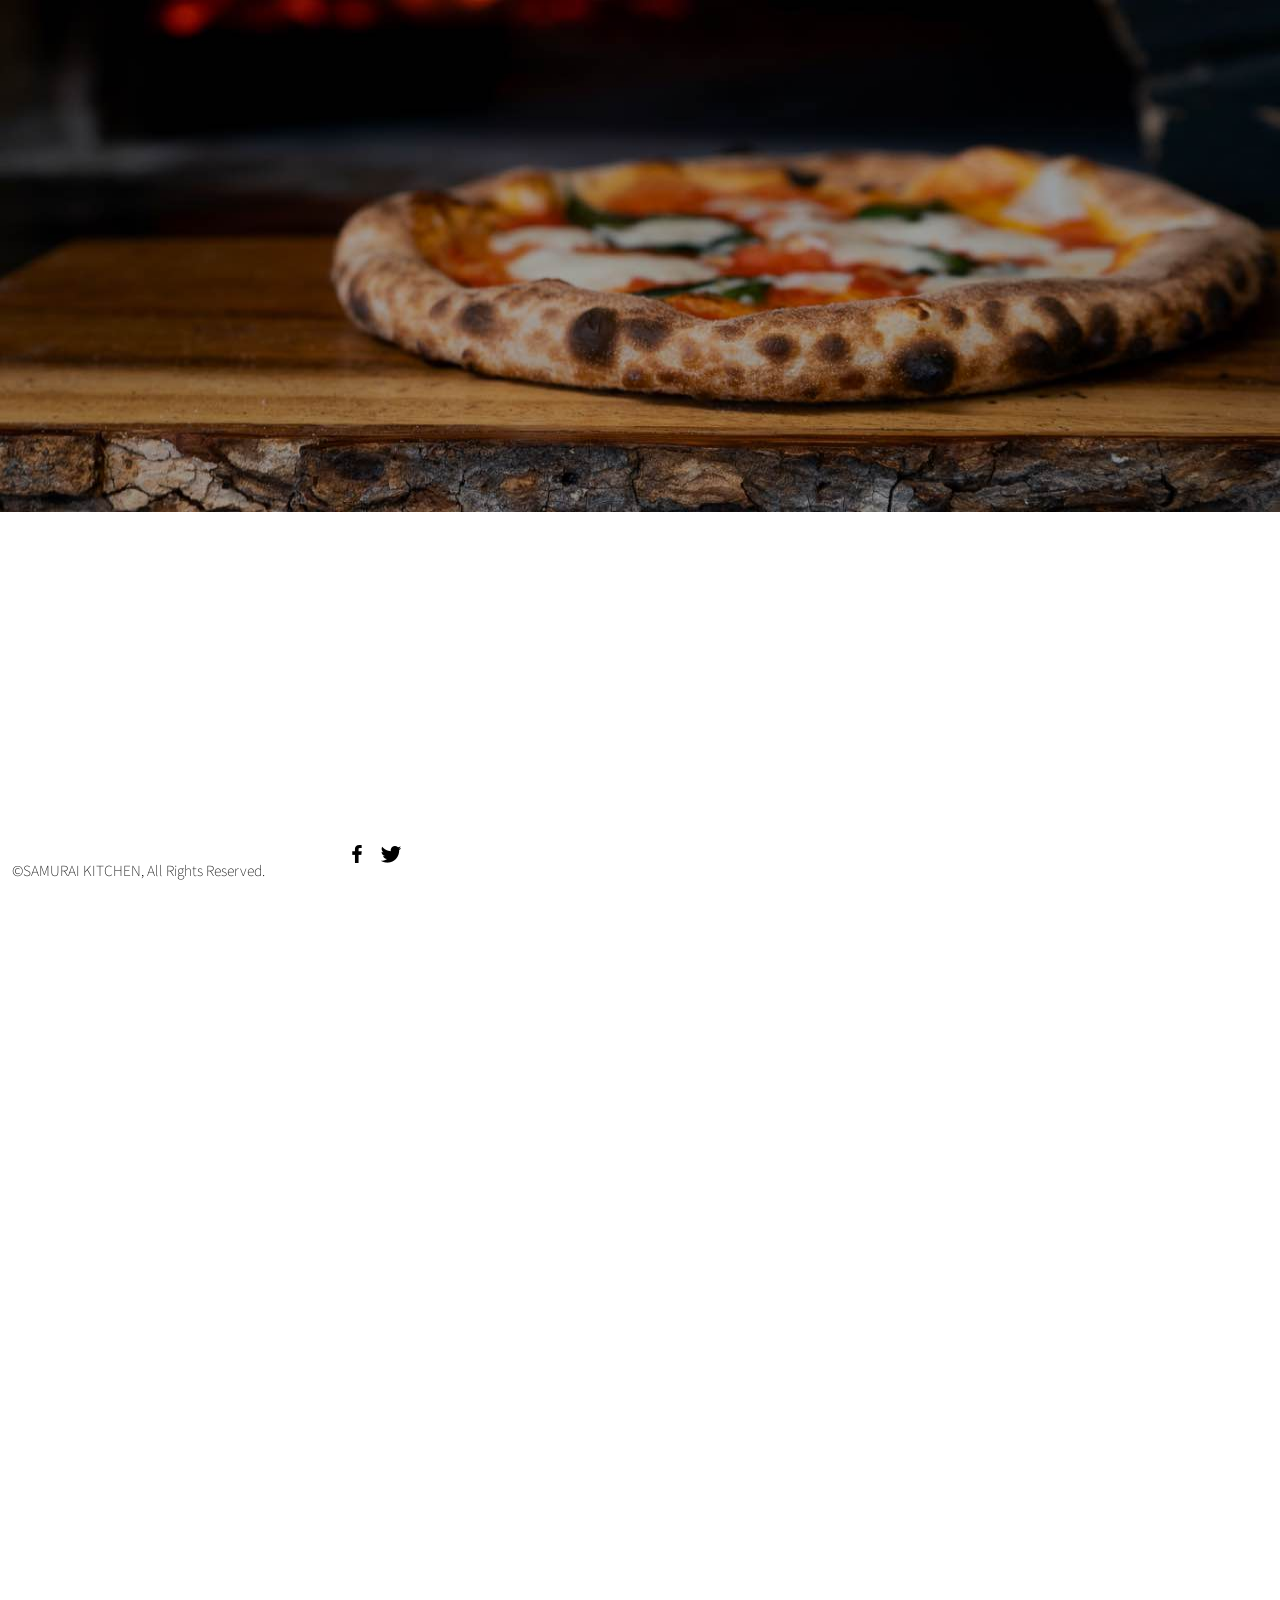
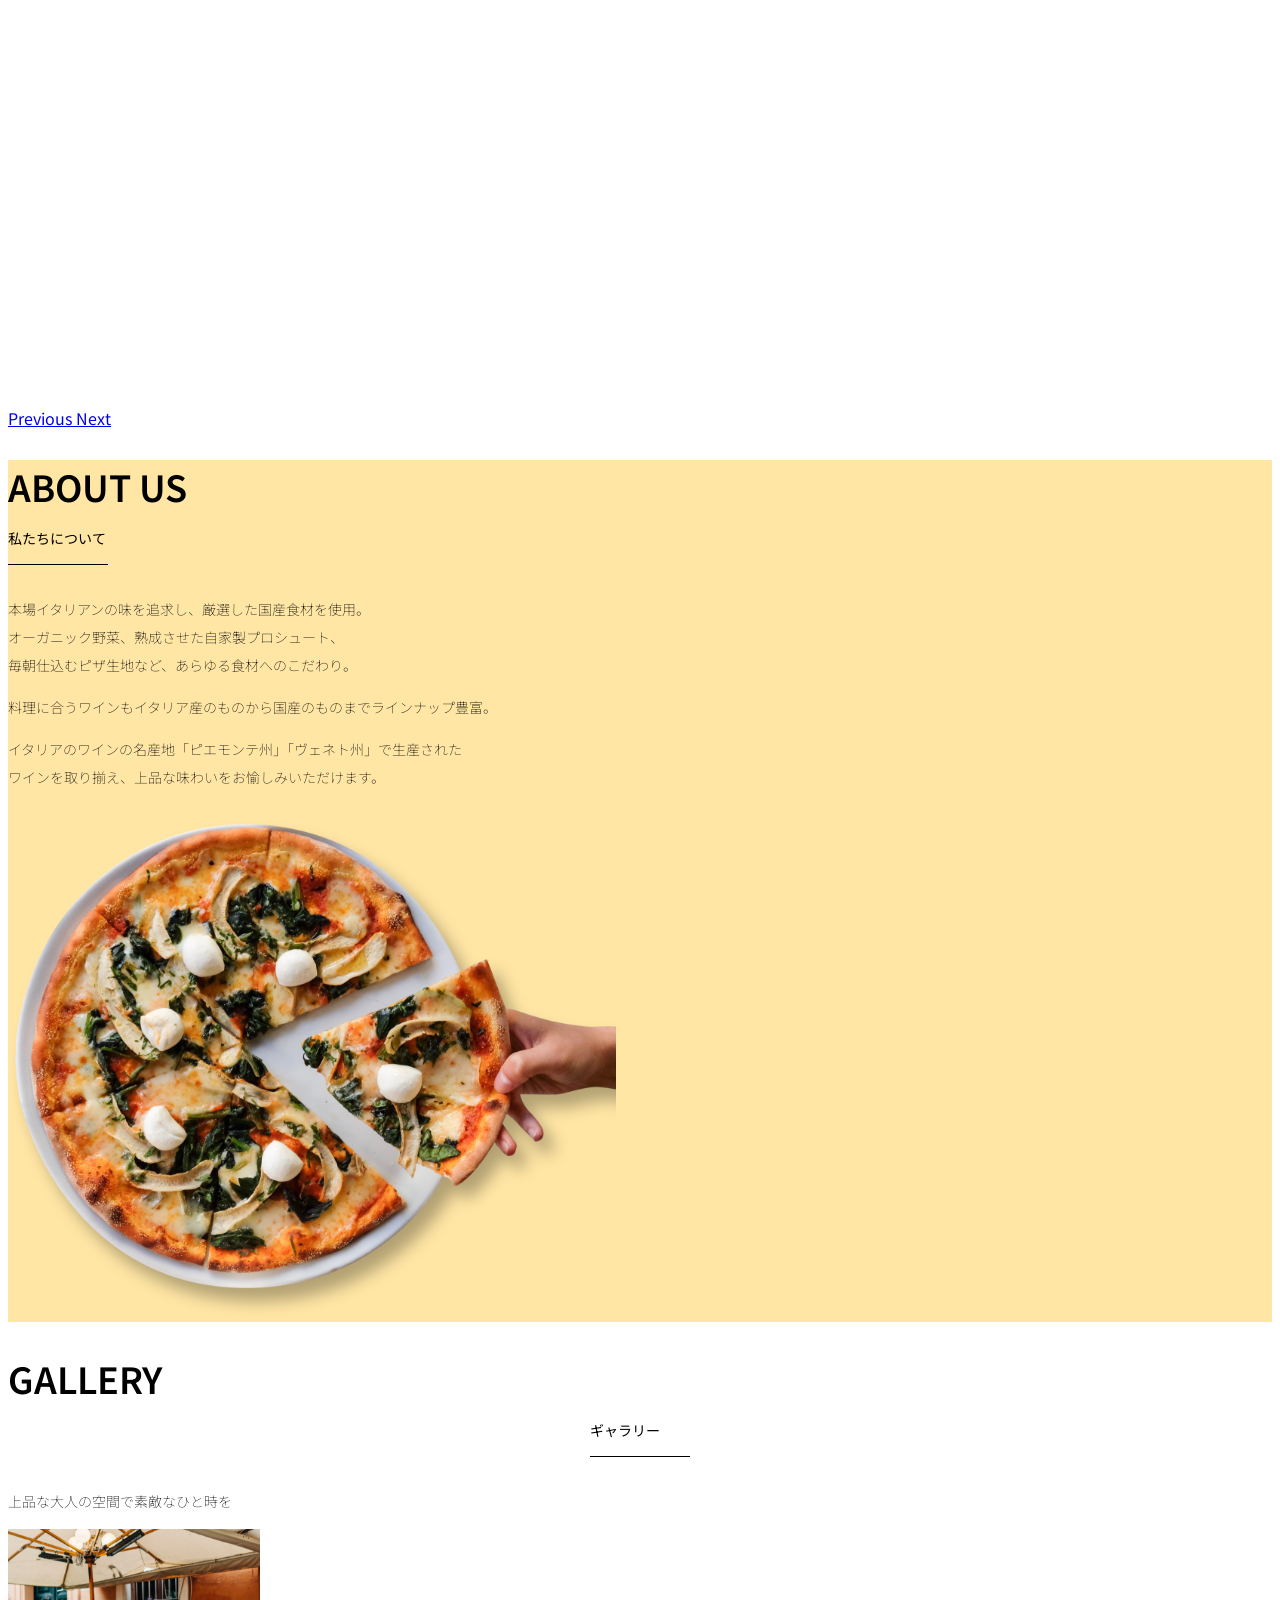
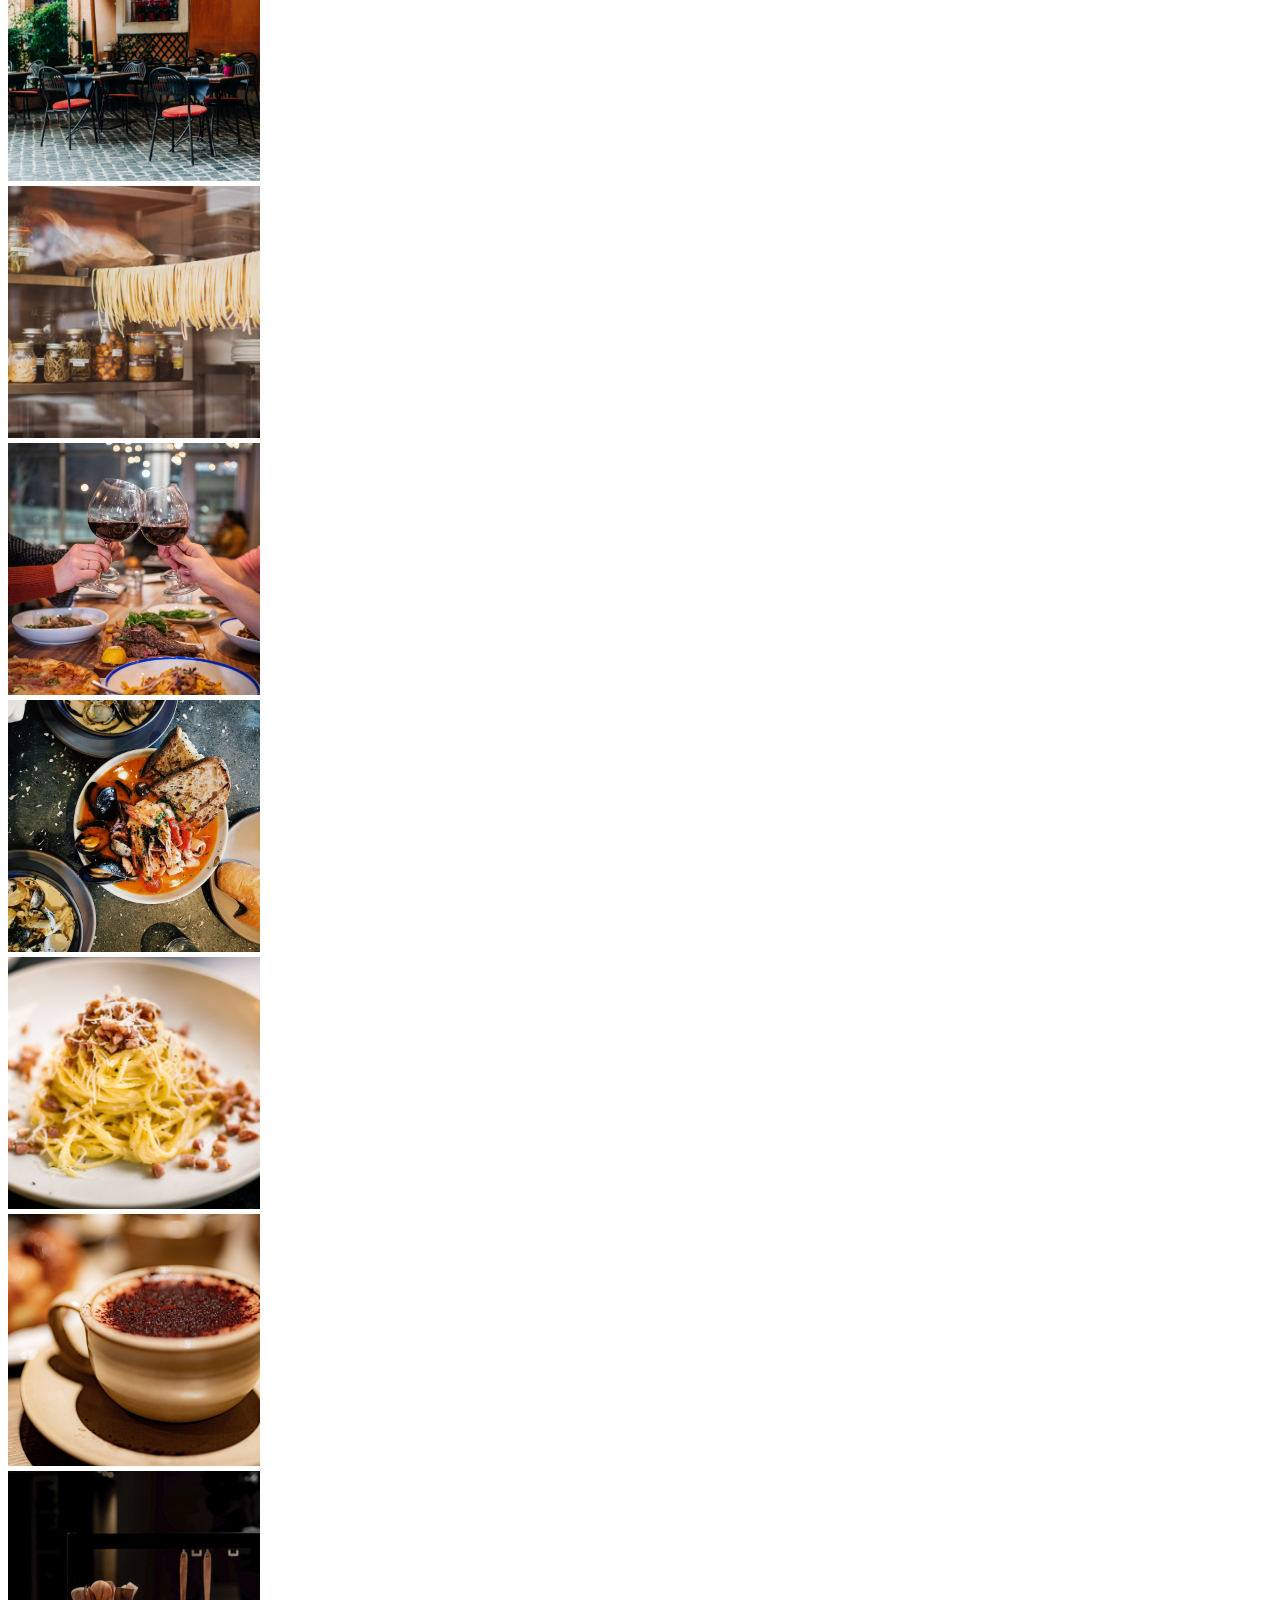
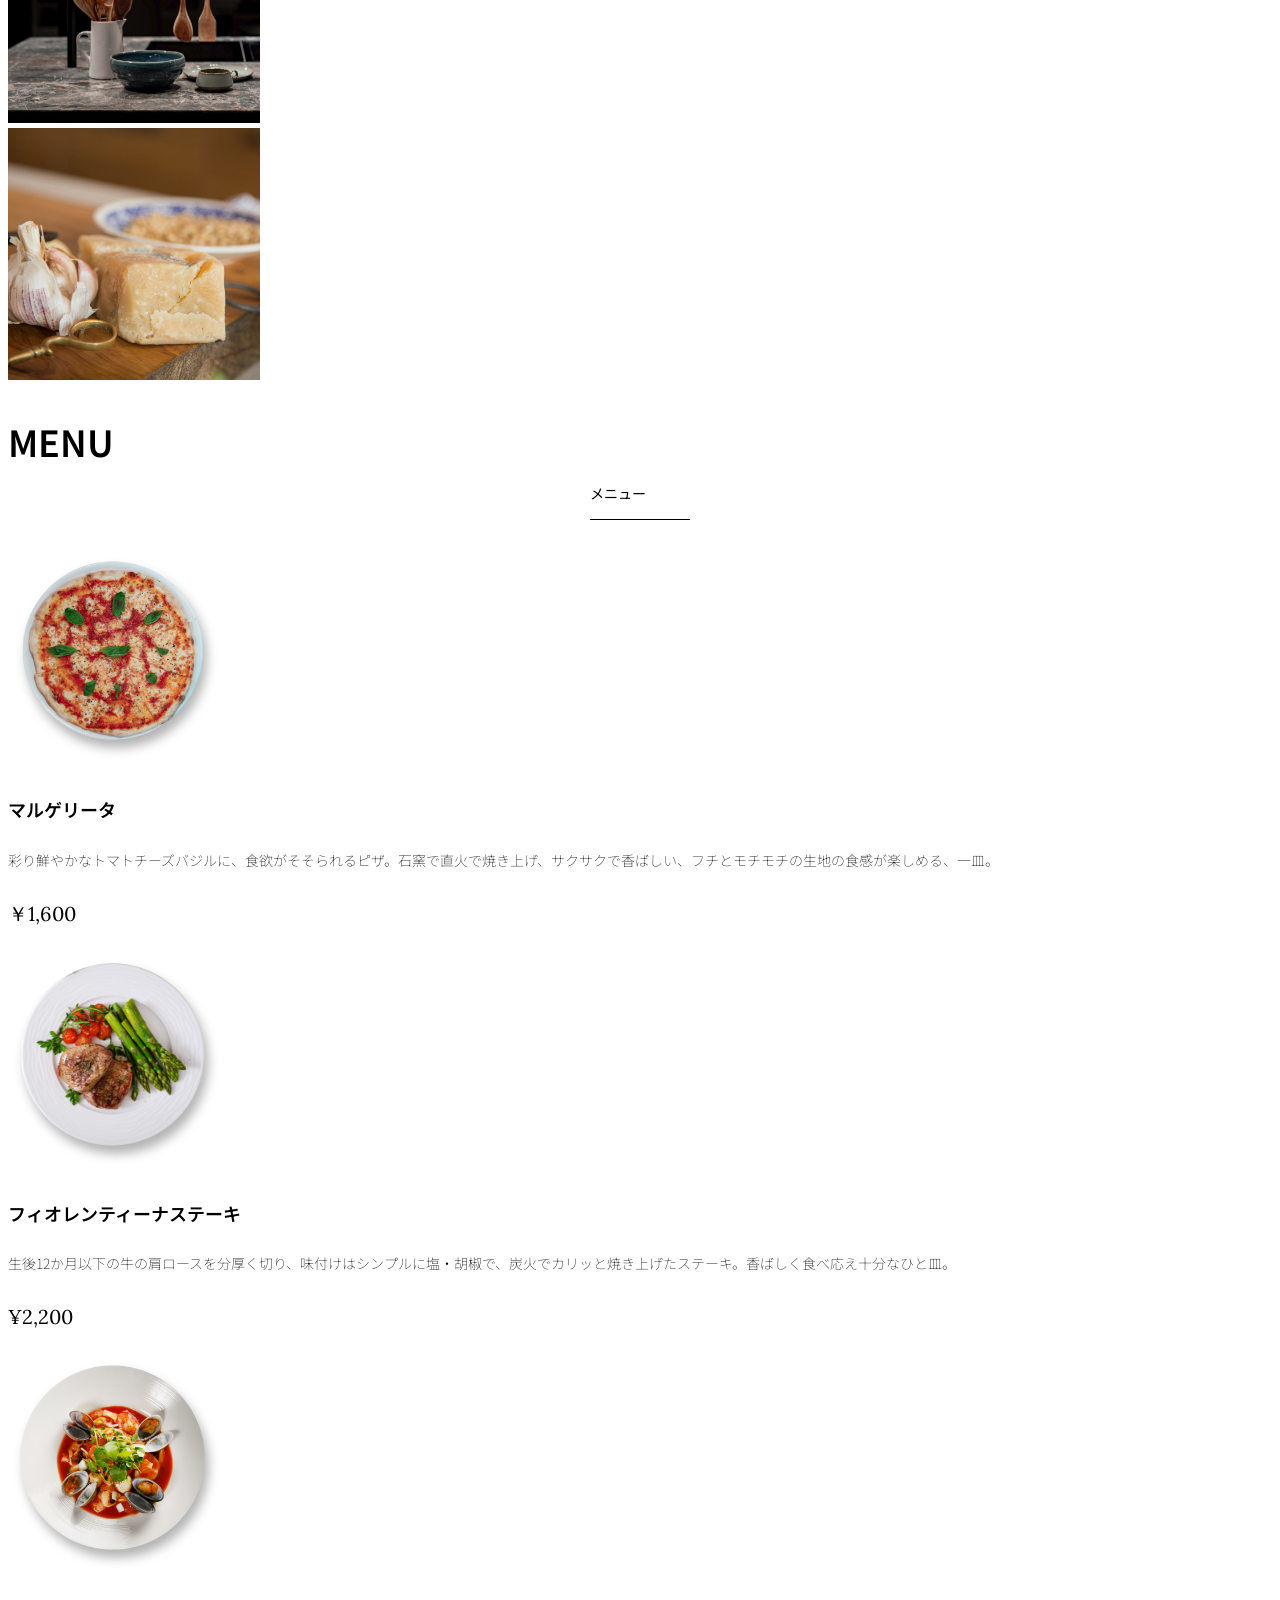
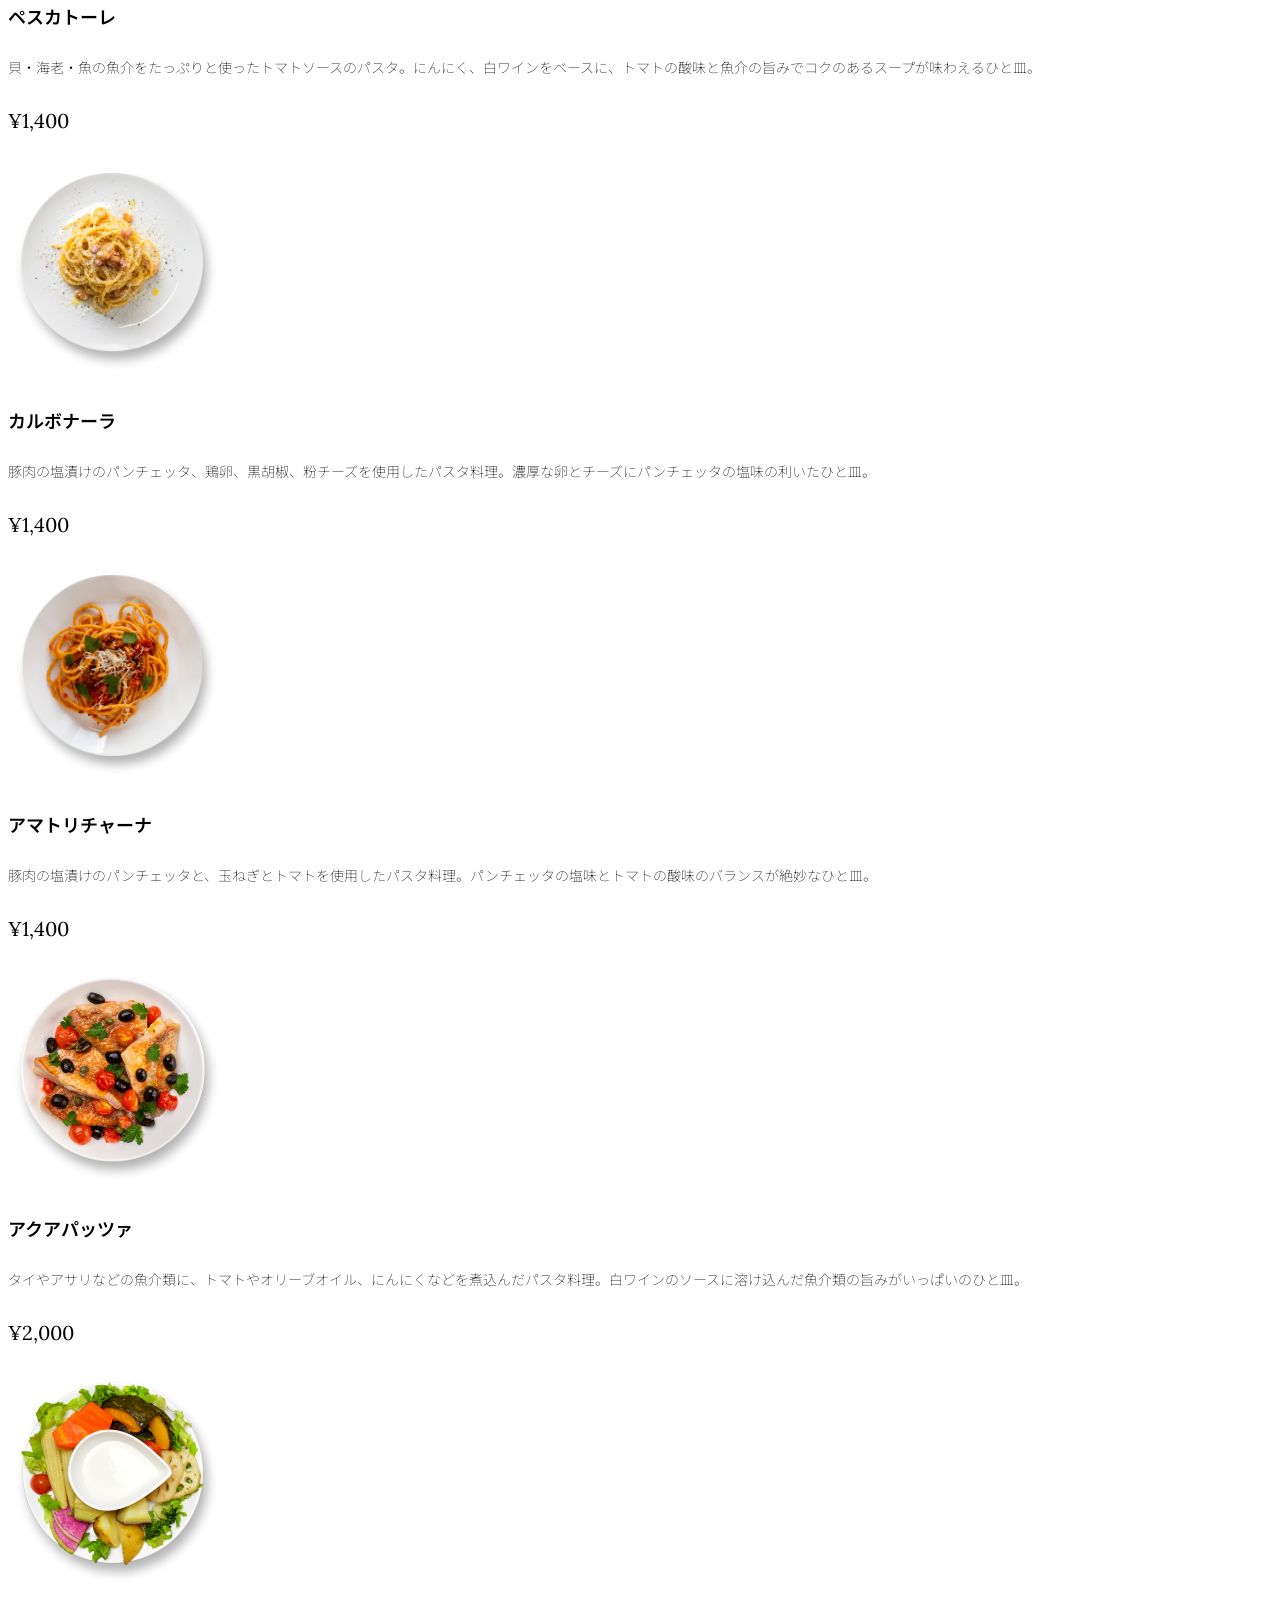
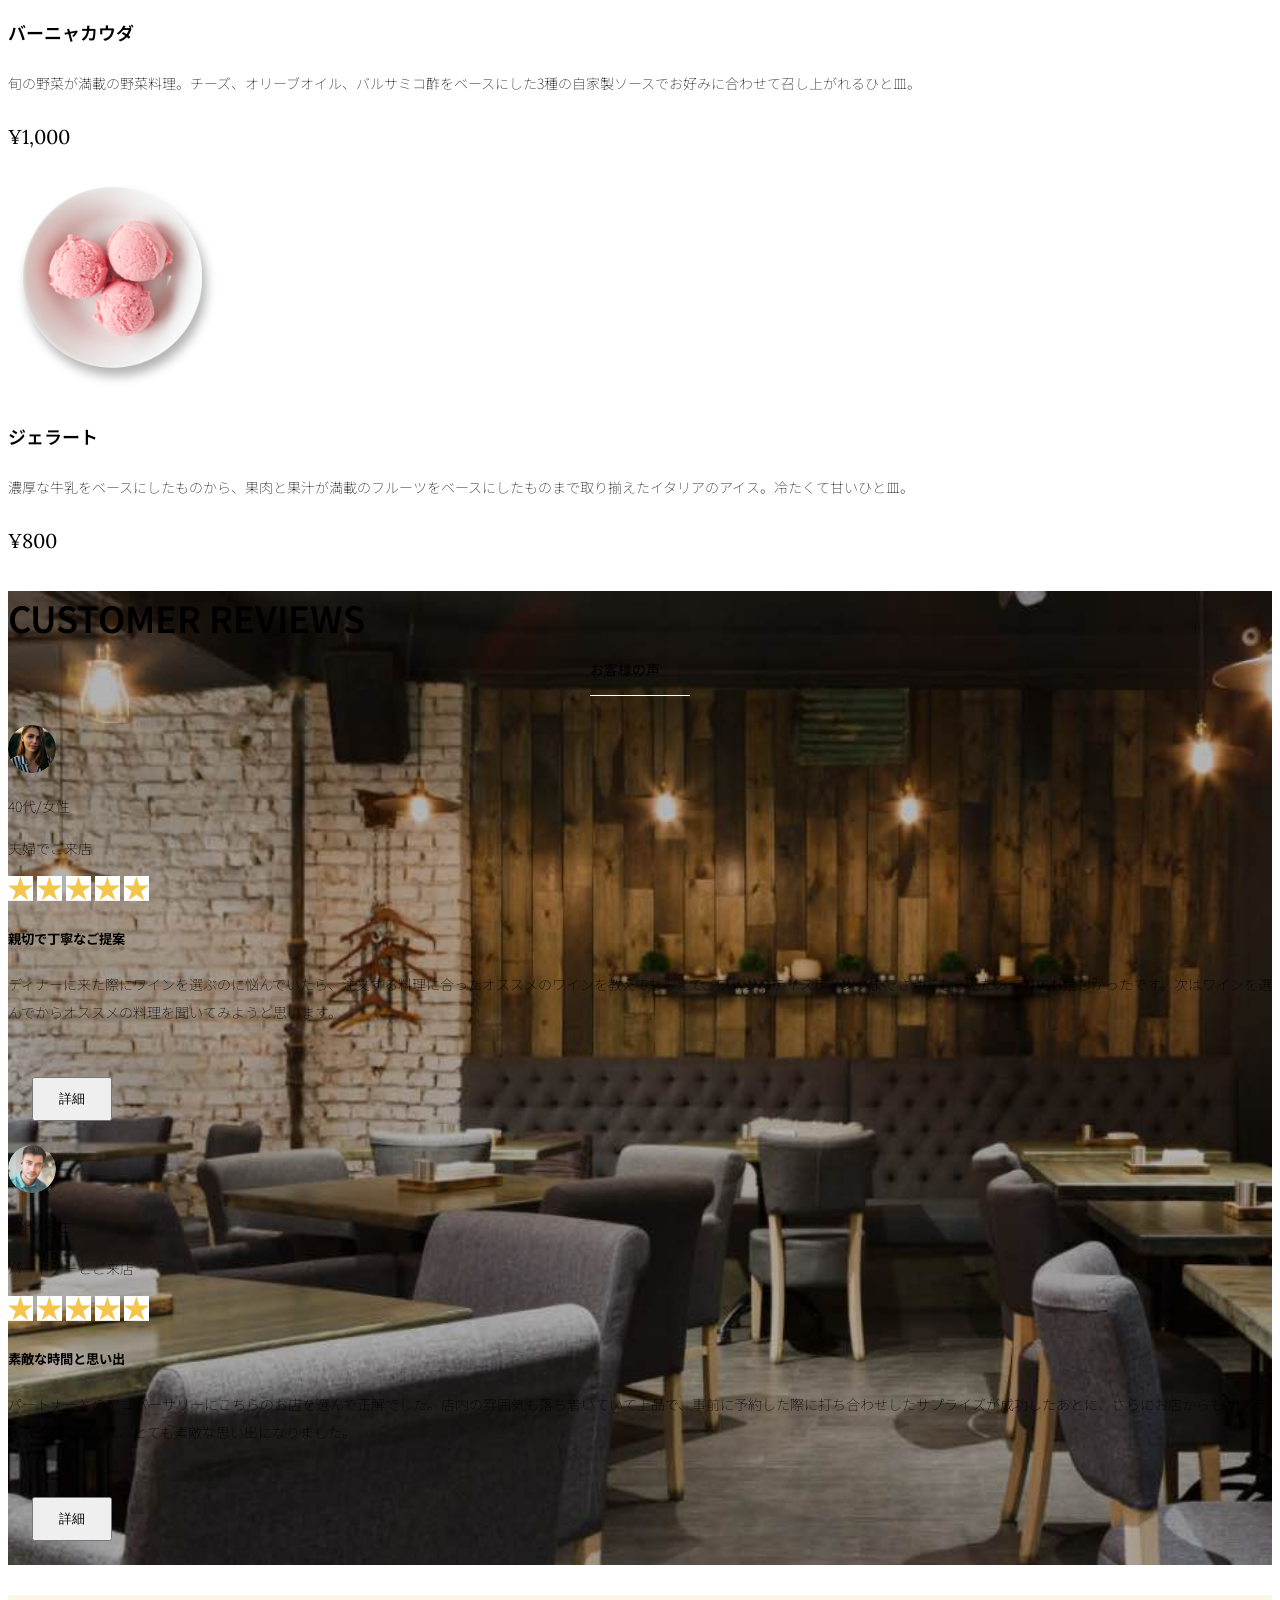
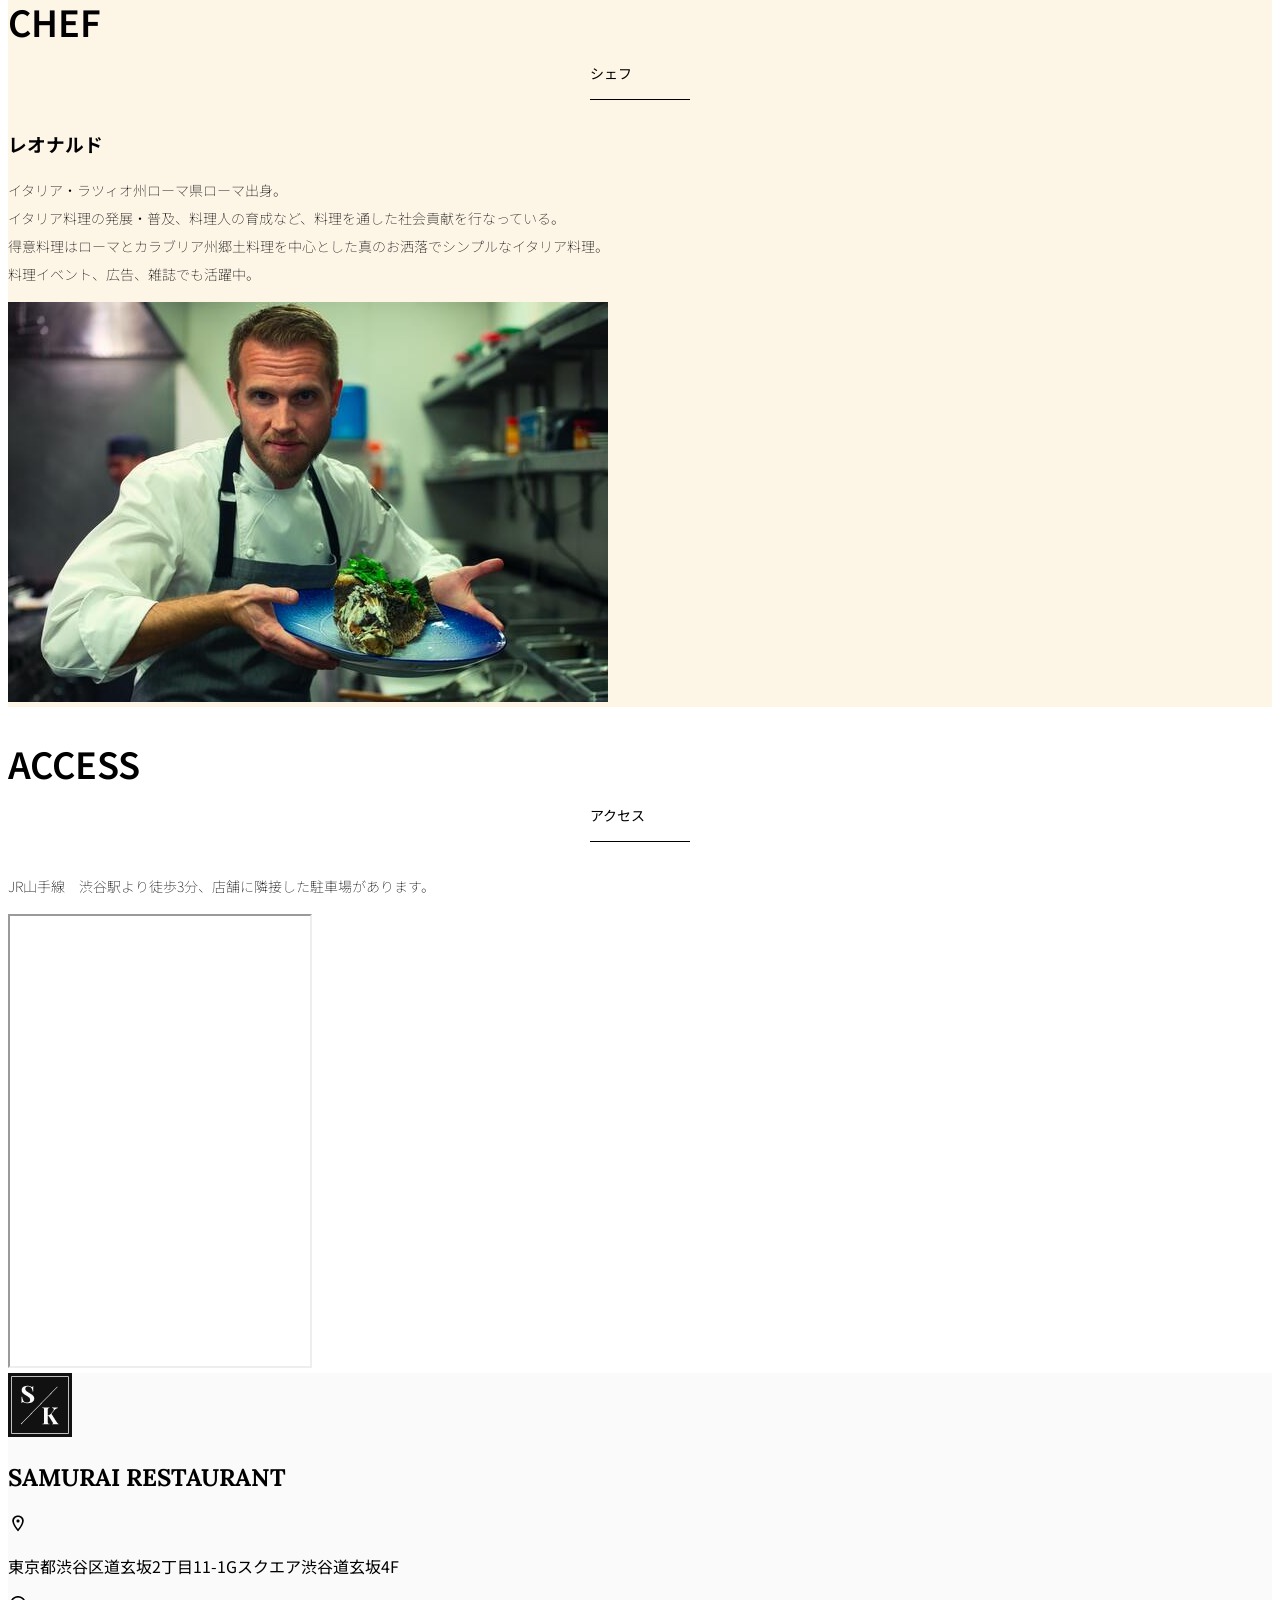
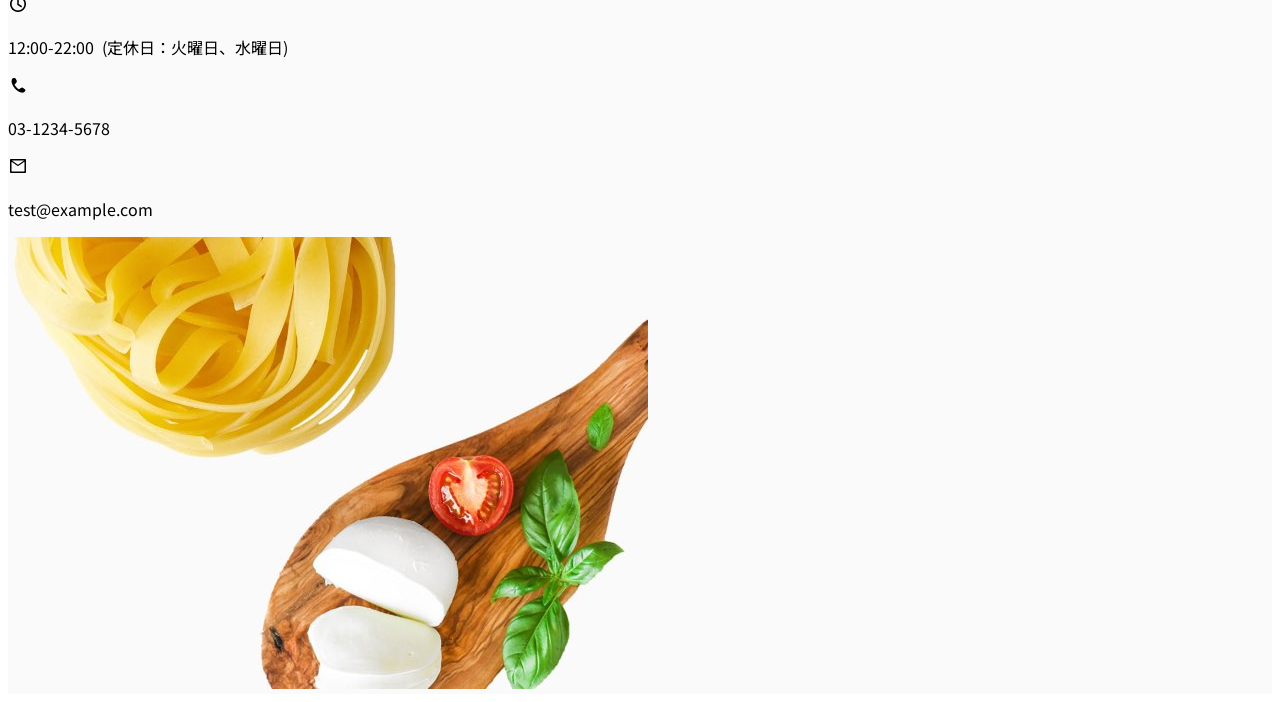
==== commit f6cd3831: "Add files via upload" ====
--- a/kadai_015/index.html
+++ b/kadai_015/index.html
@@ -118,7 +118,7 @@
          <div class="carousel-caption">
         
           <!-- h1タグは carousel-caption クラスの子要素 中に入っているので -->
-           <h1>
+           
             <!-- 独自クラスで位置とフォントを変更 -->
             <h1 class="my_carousel_caption">
              Welcome to<br>
@@ -133,7 +133,7 @@
    <div class="carousel-caption">
      <h1 class="my_carousel_caption">
         The fabulous combination of&nbsp;wine&nbsp;and&nbsp;food
-     </h1>
+     
    </div>
  </div>
  <!-- カルーセル３枚目 -->
@@ -208,7 +208,6 @@
          </div>
        </div>
      </div>
-      </section>
     </section>
     <!-- ************************************************ アバウトセクション終了 -->
 
@@ -538,7 +537,7 @@
            <div class="py-5">
 
              <!-- 下方向にマージン（サイズ5） -->
-              <h2 class="section_title about mb-5">
+              <h2 class="section_title chef mb-5">
                CHEF
              </h2>
               <h3 class="mb-2">
@@ -564,7 +563,6 @@
          </div>
        </div>
      </div>
-      </section>
     </section>
     <!-- ************************************************ シェフセクション終了 -->
 
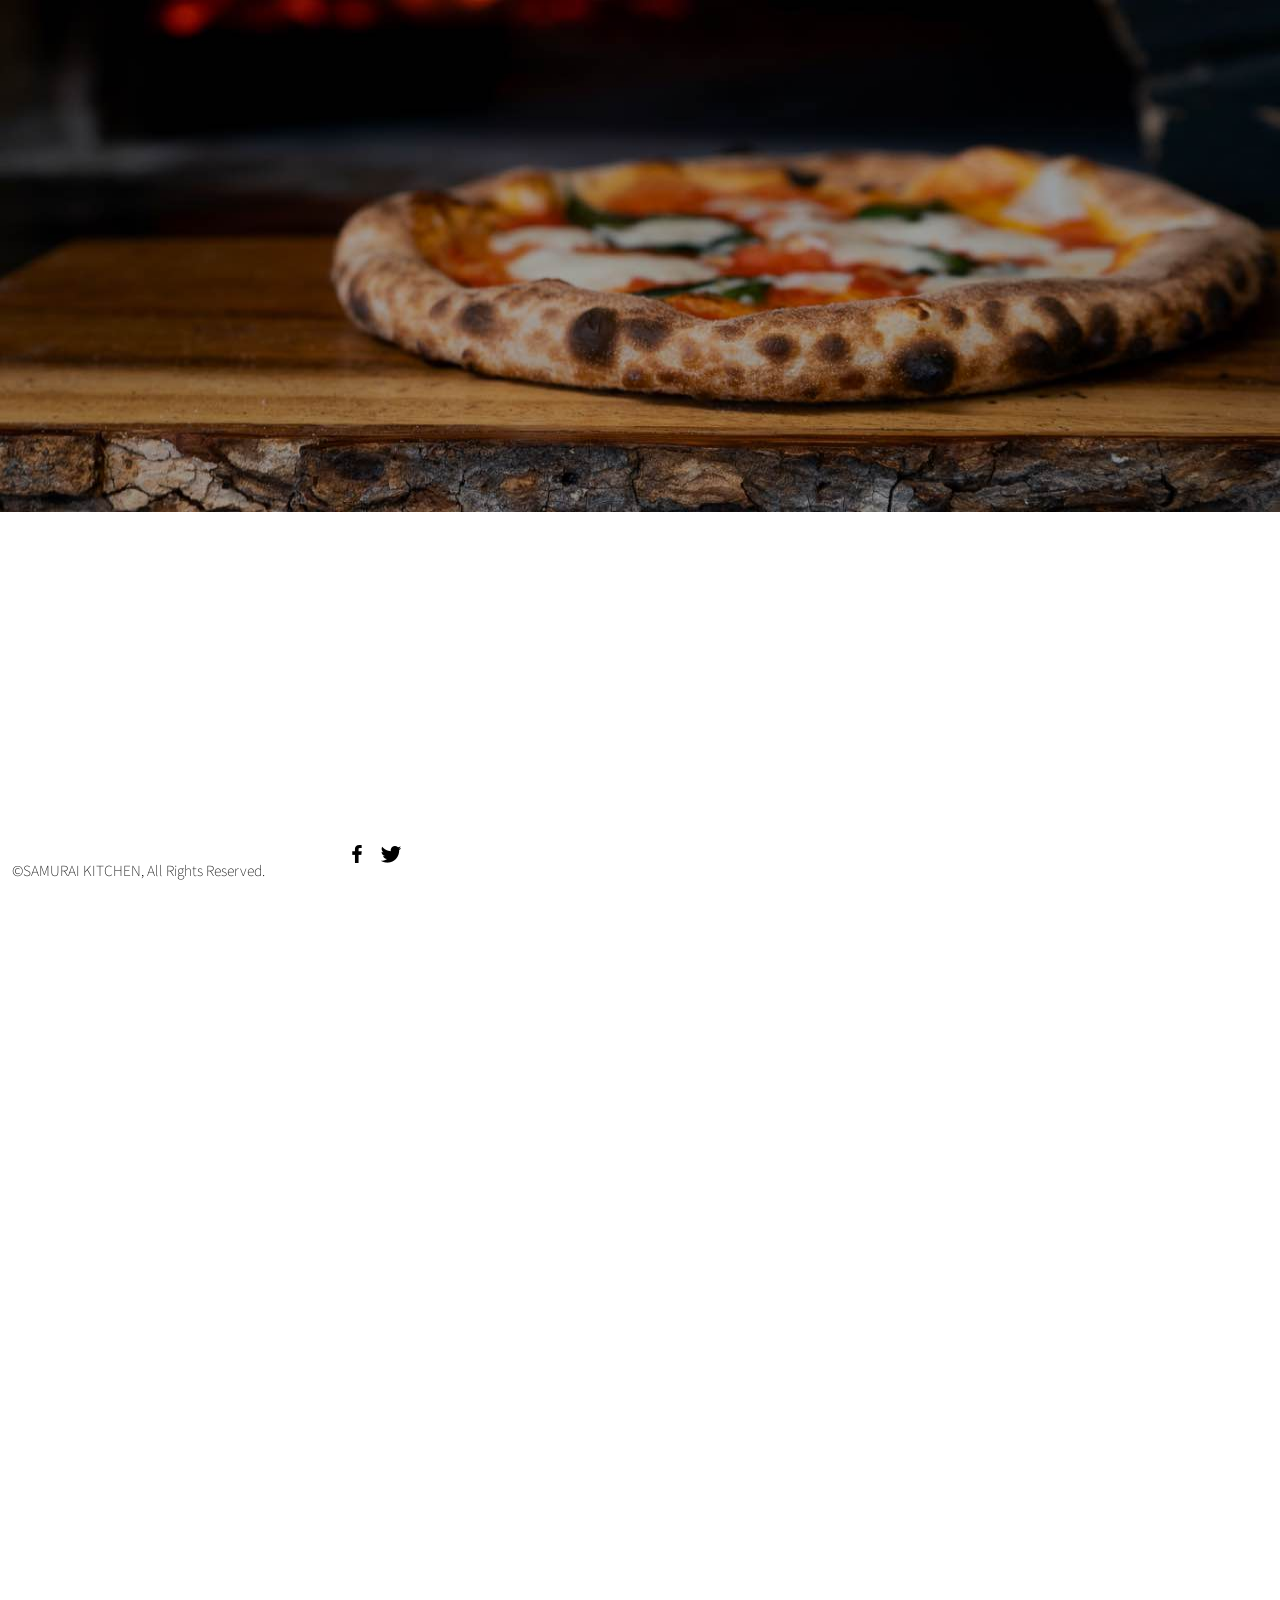
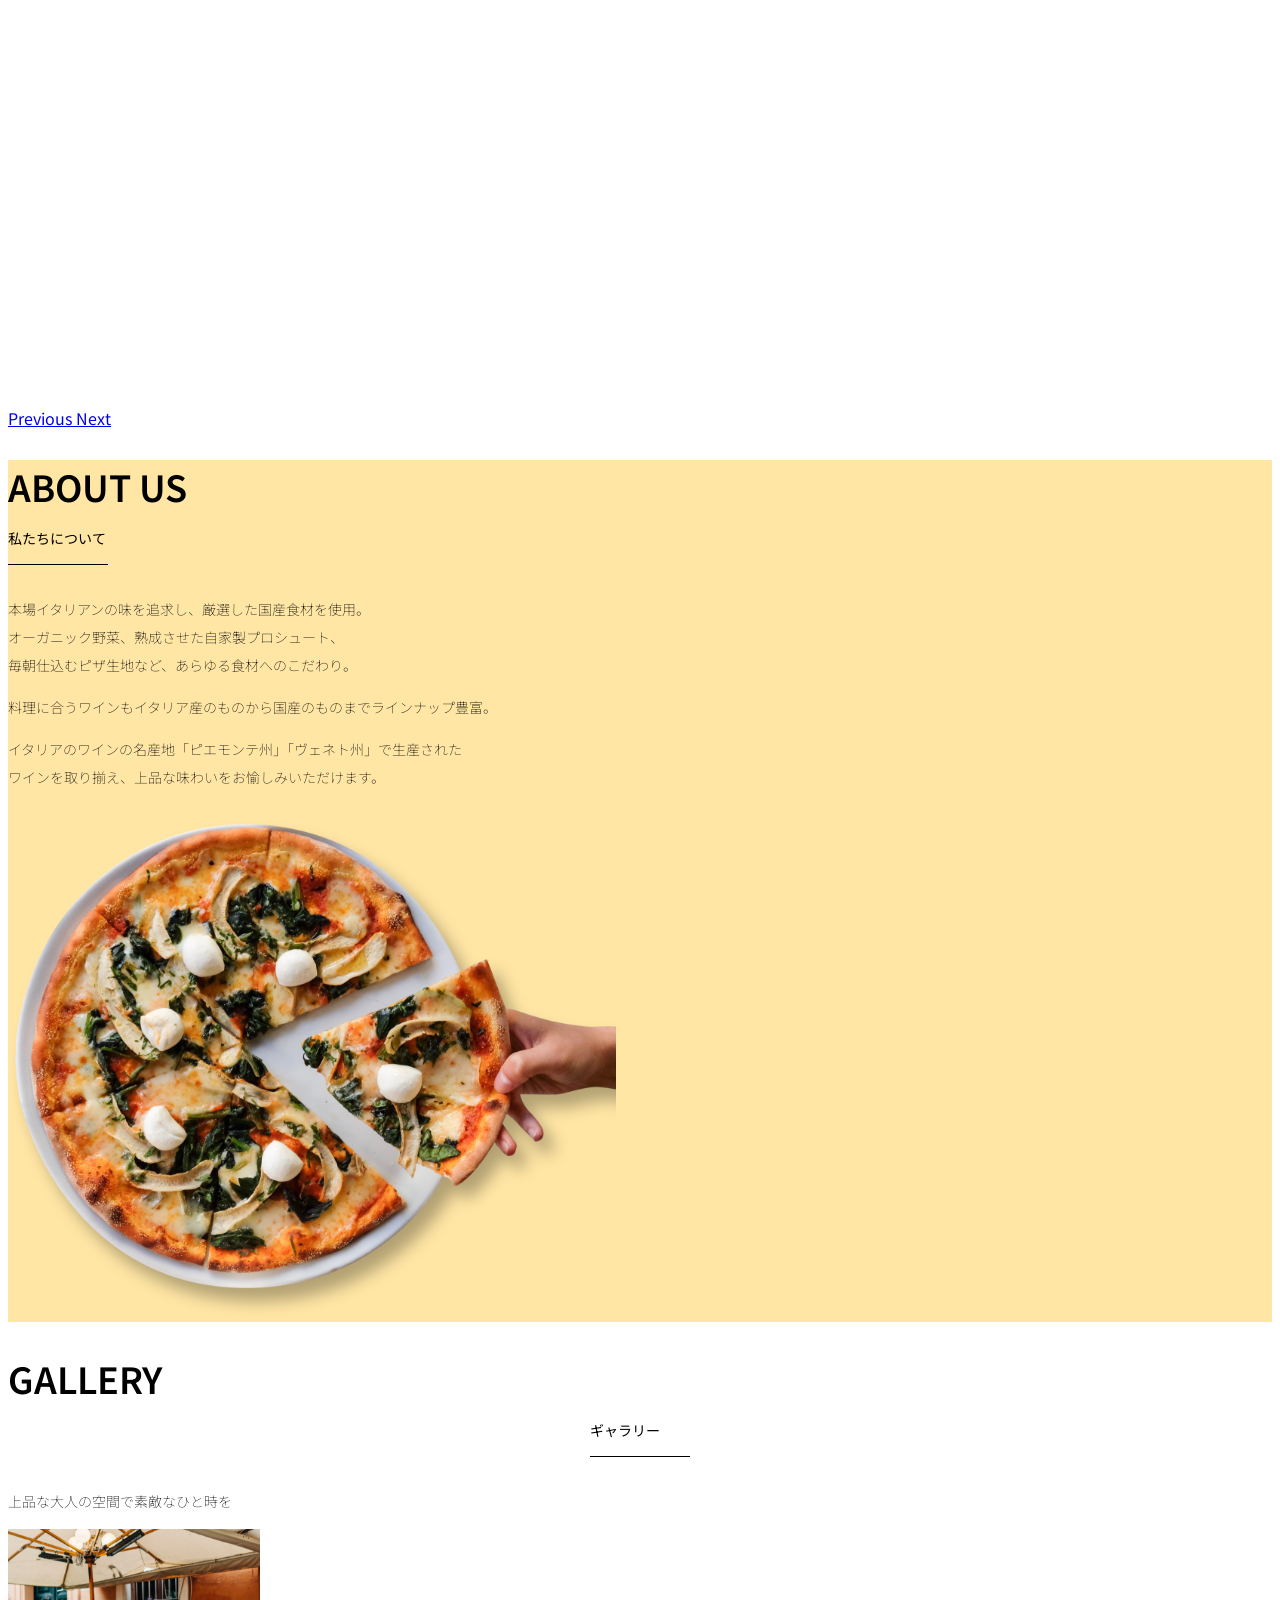
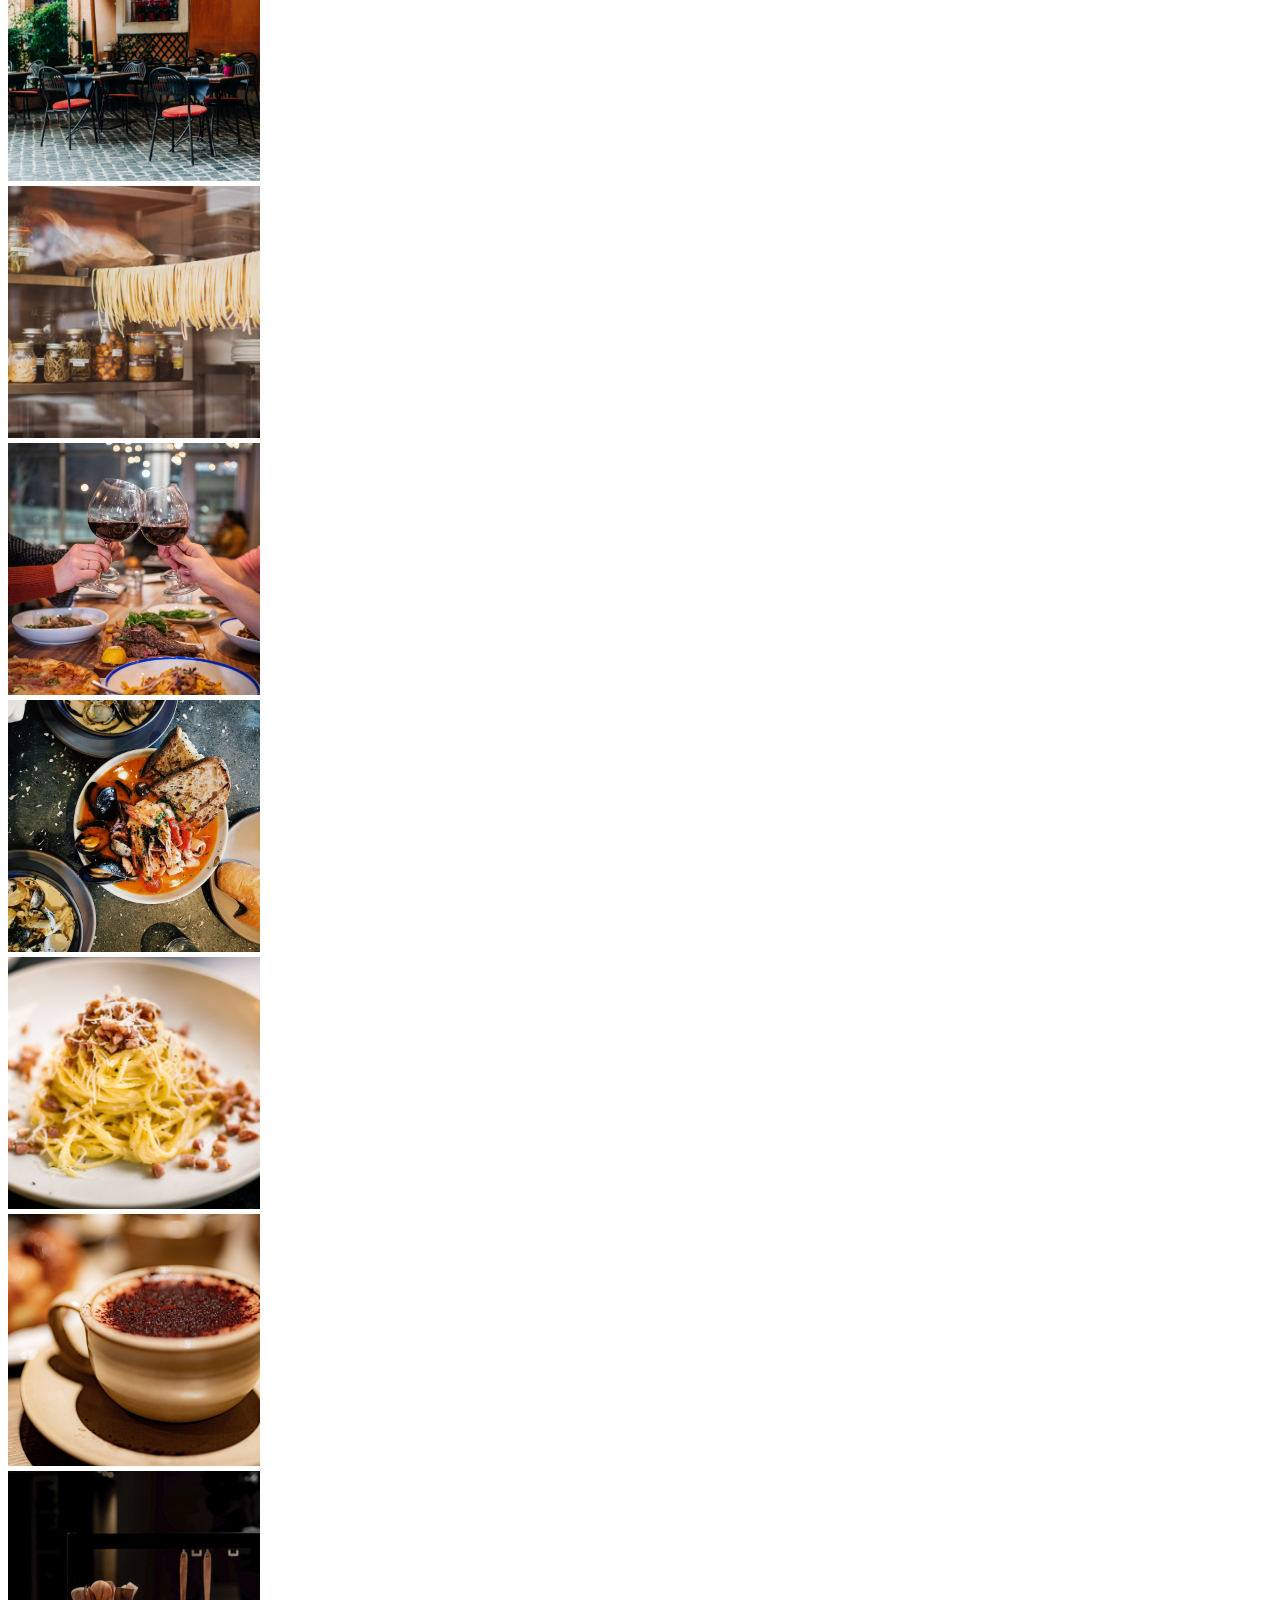
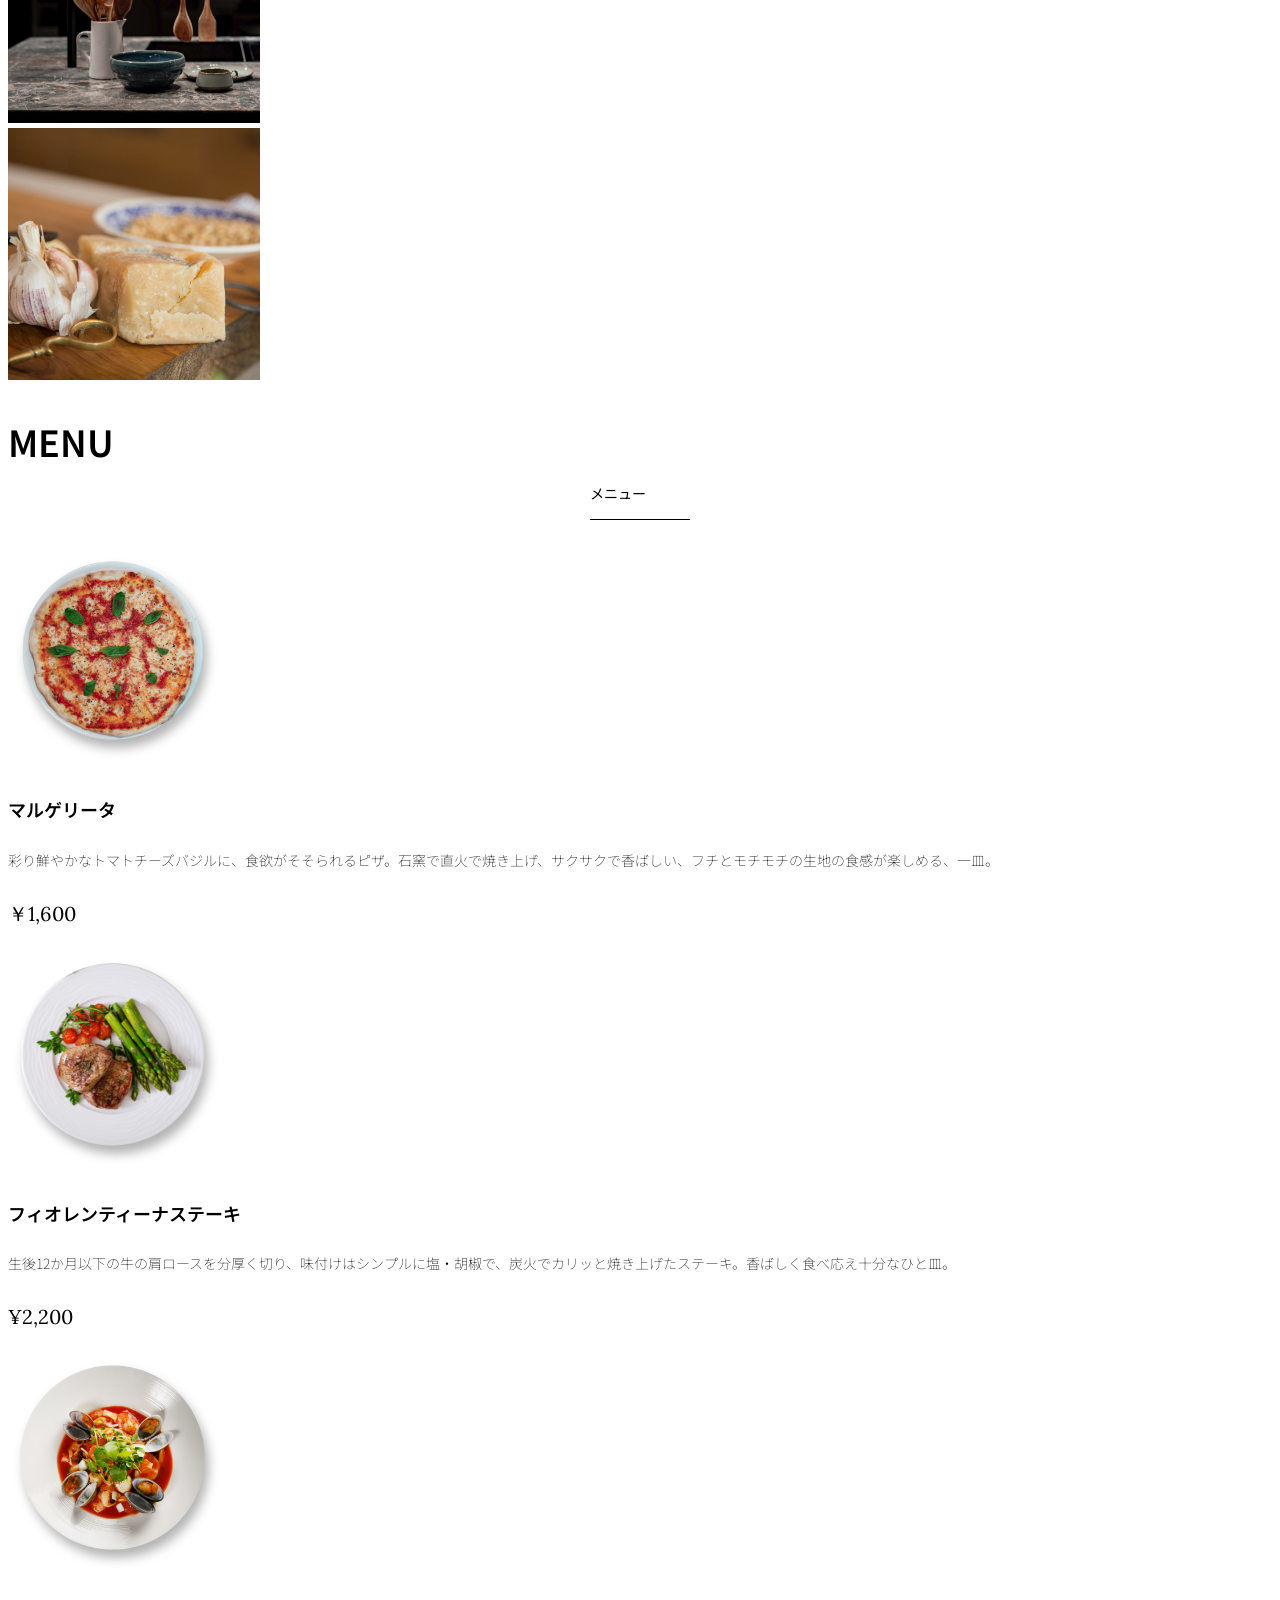
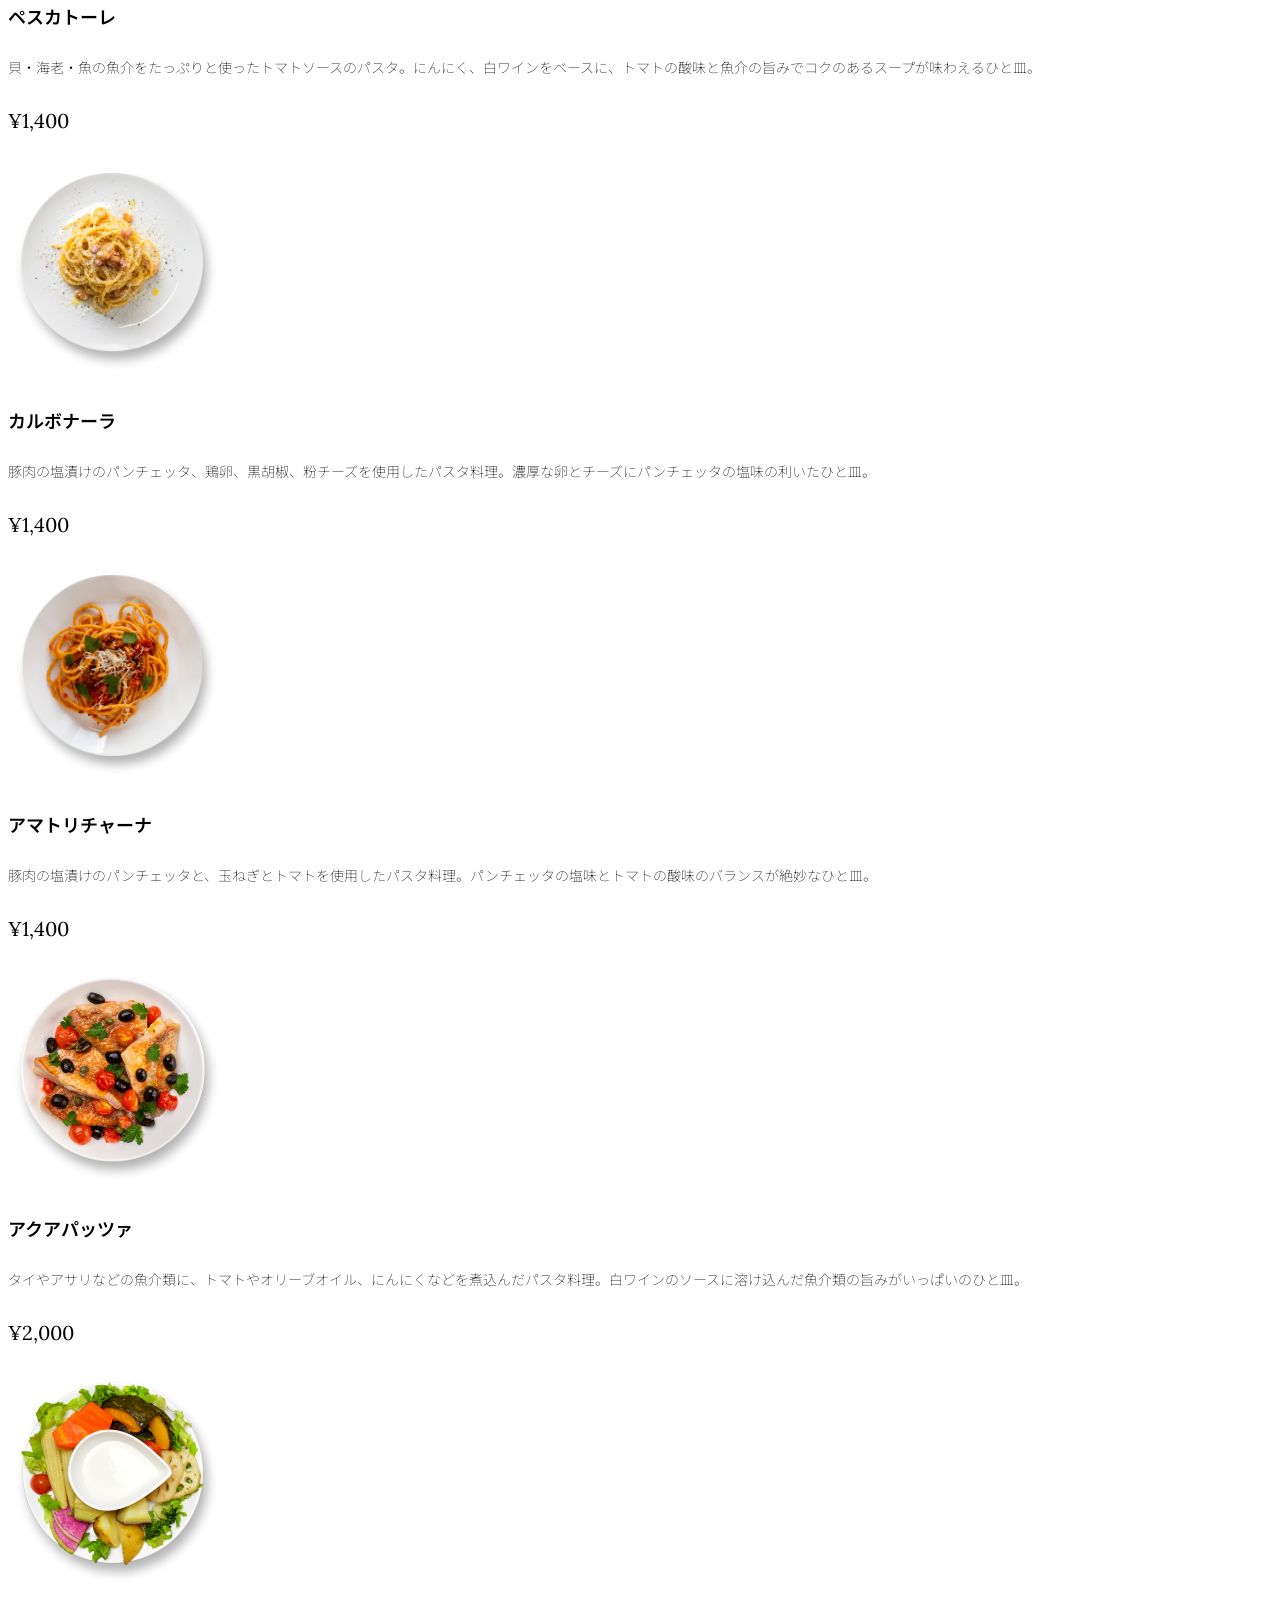
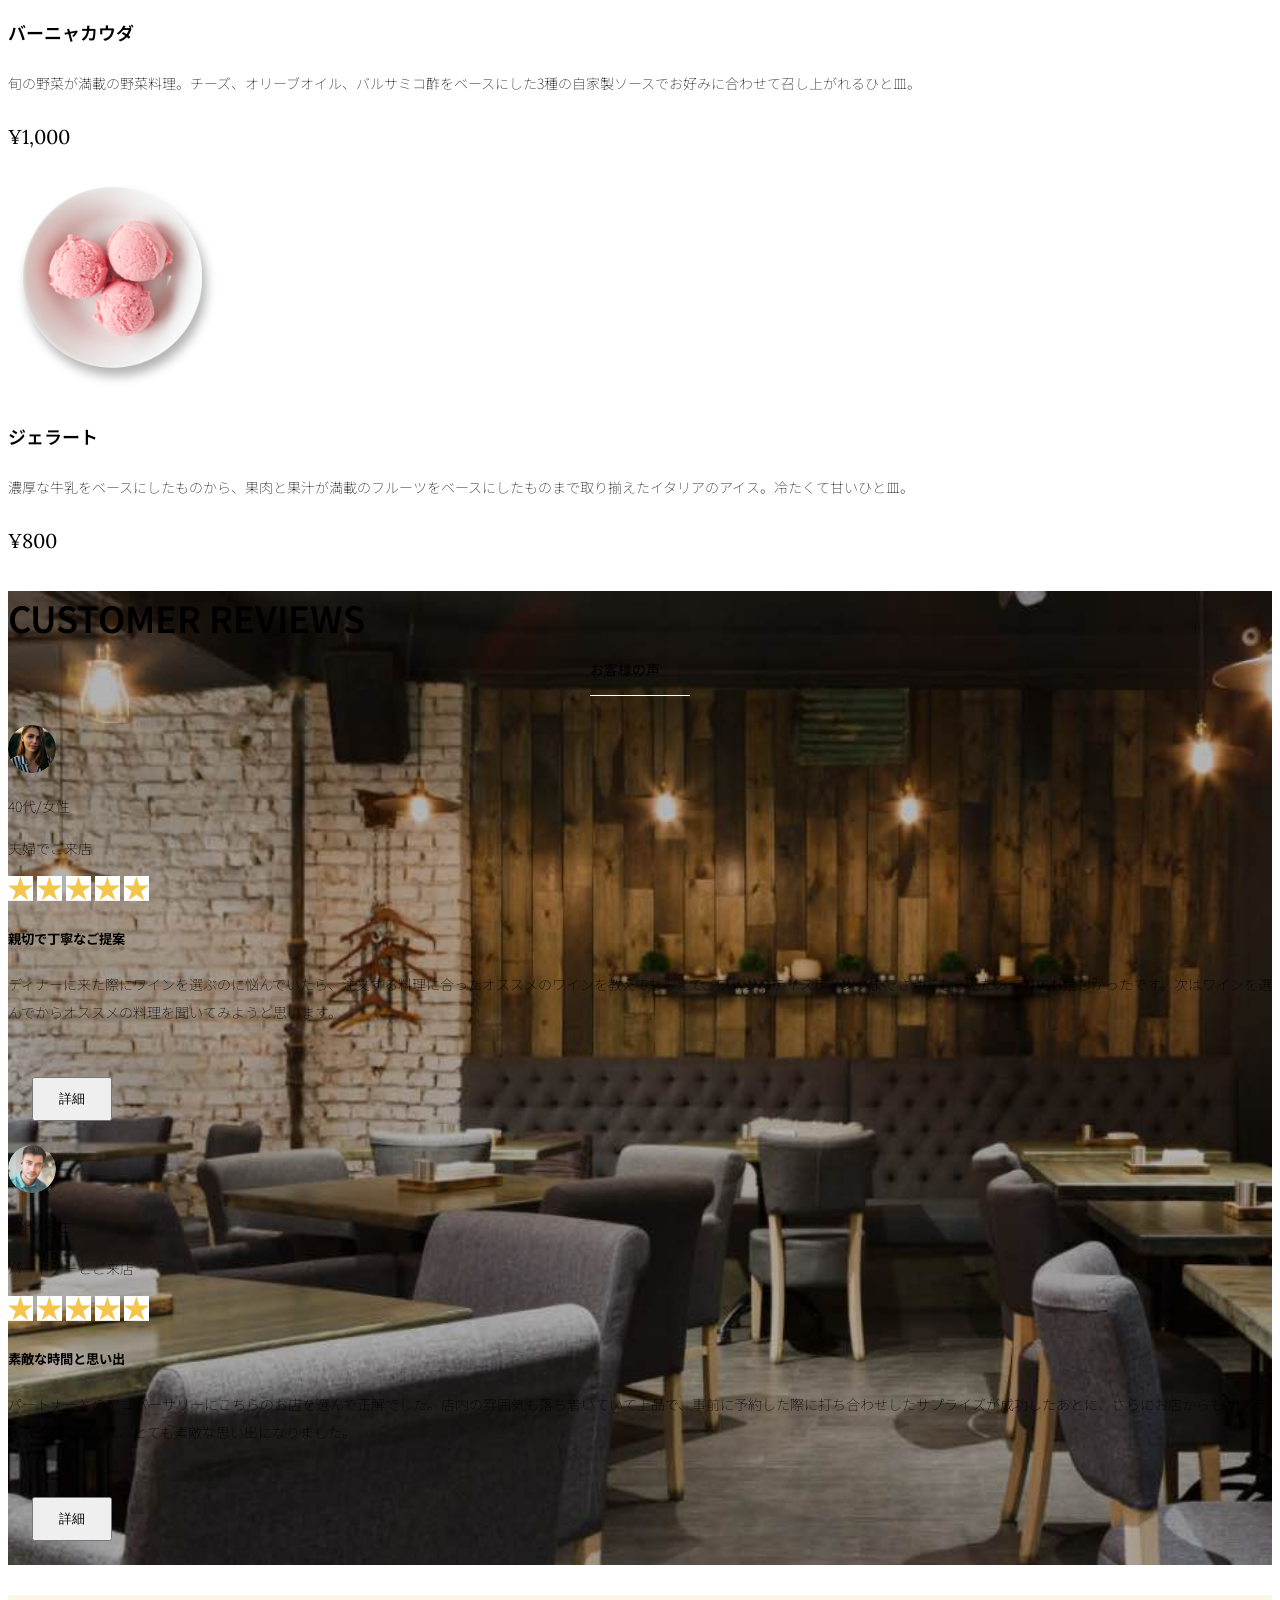
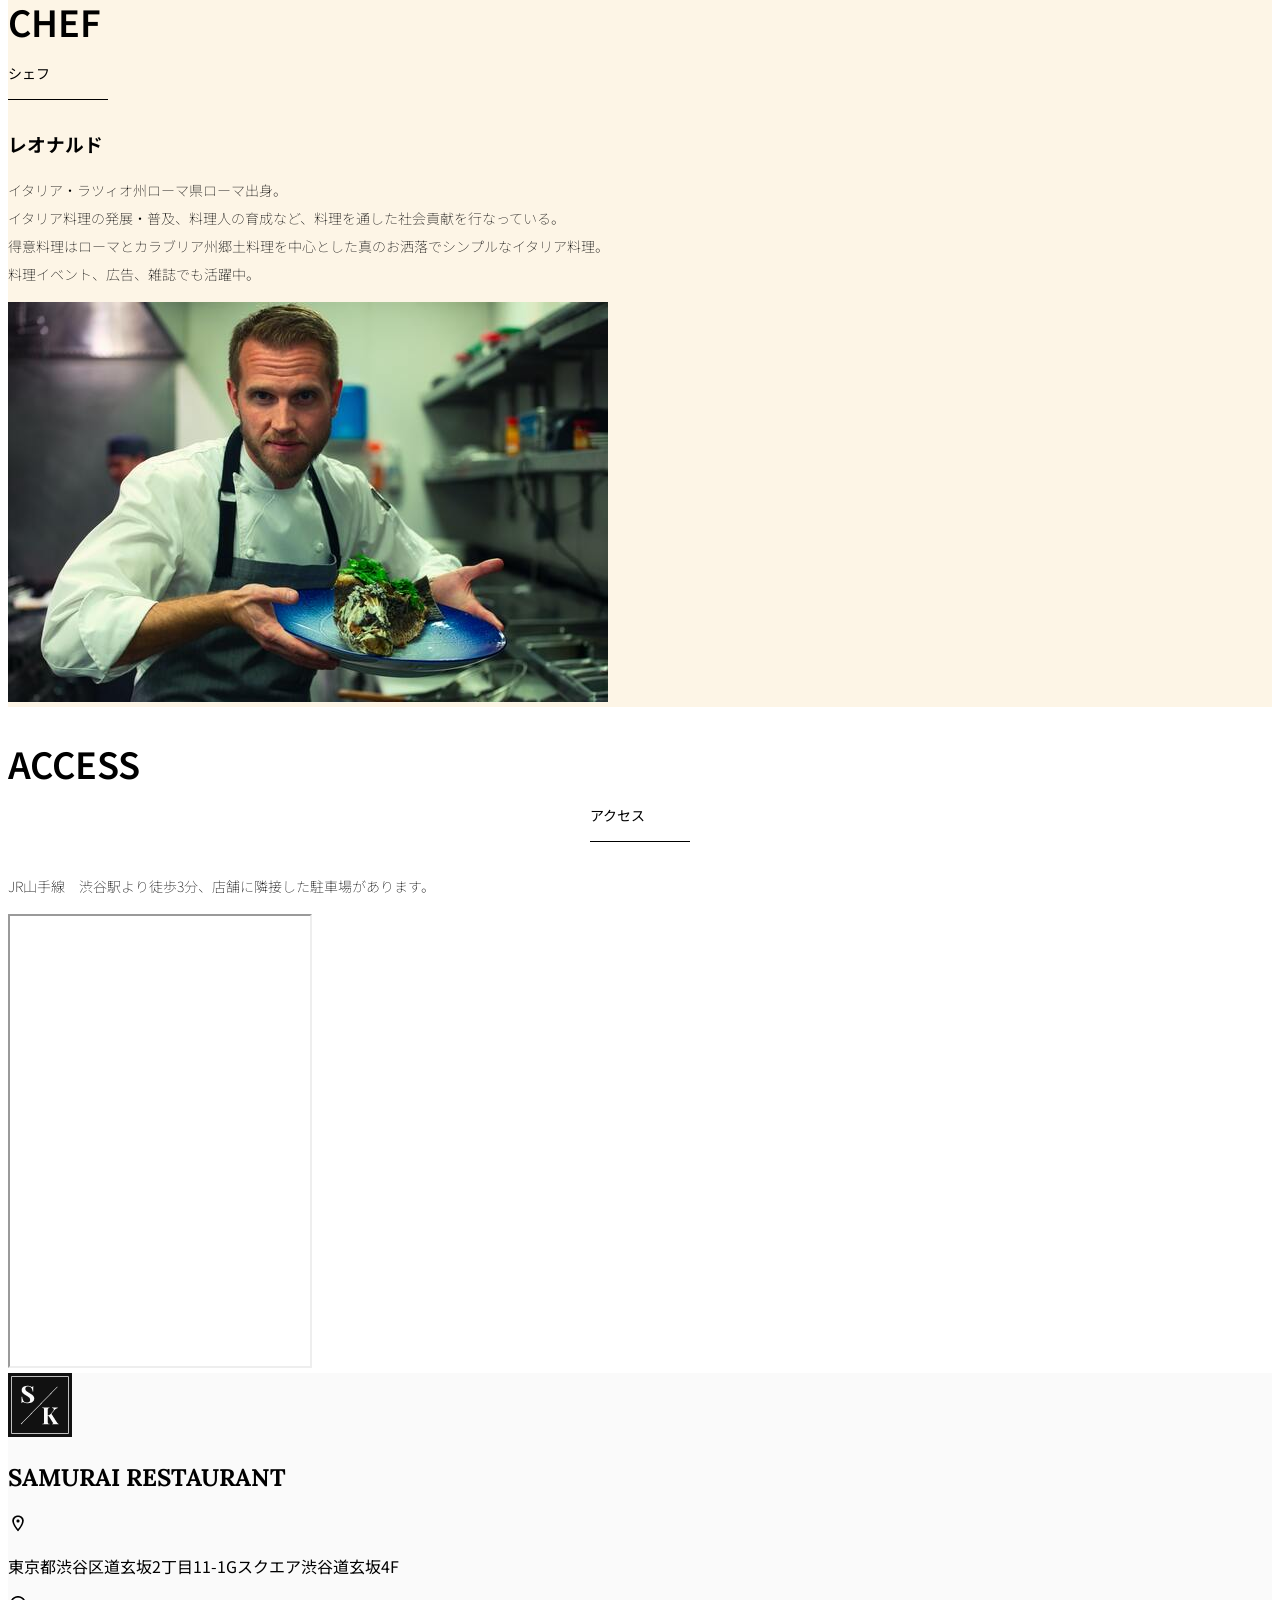
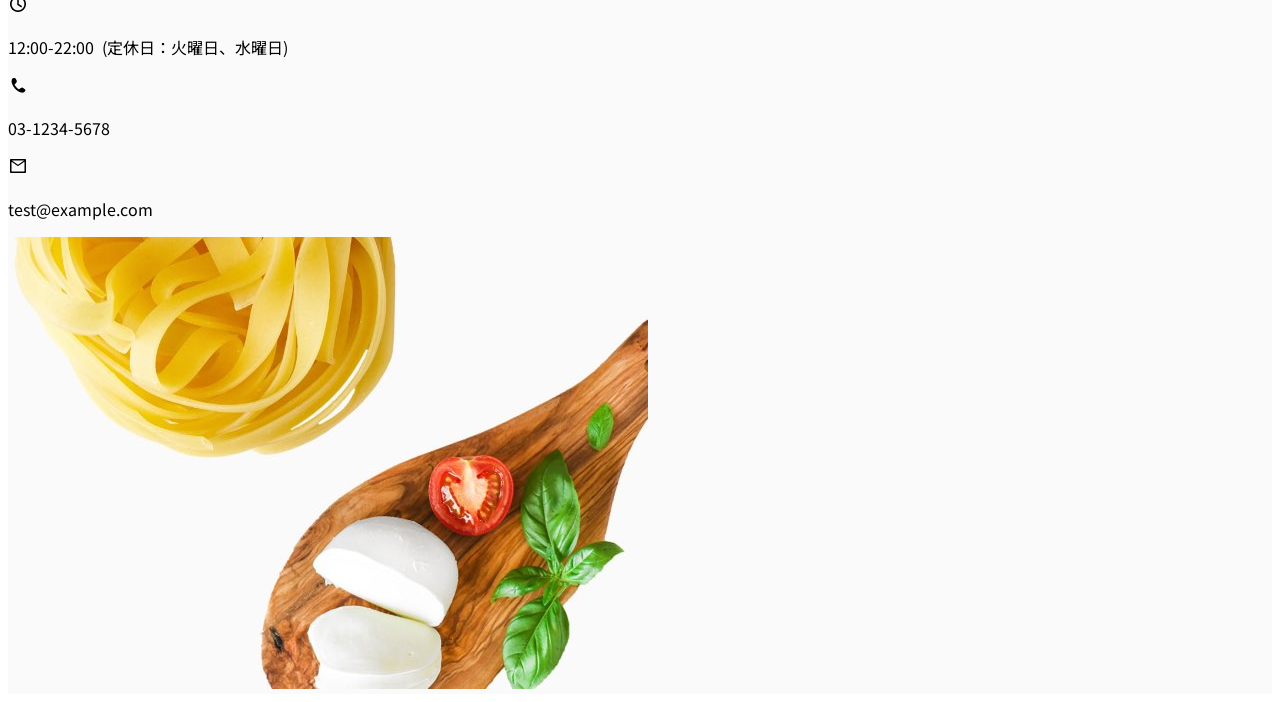
==== commit 0b8dfca5: "Add files via upload" ====
--- a/kadai_015/index.html
+++ b/kadai_015/index.html
@@ -540,7 +540,7 @@
               <h2 class="section_title chef mb-5">
                CHEF
              </h2>
-              <h3 class="mb-2">
+              <h3 class="mb-5">
                 レオナルド
               </h3>
              <!-- 下方向にマージン（サイズ2） -->
@@ -548,7 +548,7 @@
                イタリア・ラツィオ州ローマ県ローマ出身。<br>
                イタリア料理の発展・普及、料理人の育成など、料理を通した社会貢献を行なっている。<br>
                得意料理はローマとカラブリア州郷土料理を中心とした真のお洒落でシンプルなイタリア料理。<br>
-               料理イベント、広告、雑誌でも活躍中。<br>
+               料理イベント、広告、雑誌でも活躍中。
              </p>
 
             
--- a/kadai_015/stylesheet/style.css
+++ b/kadai_015/stylesheet/style.css
@@ -238,10 +238,6 @@
   bottom: 24px;
 }
 /* -----------------------------------------------シェフ　*/
-.chef::after {
-  content: "シェフ";
-  margin: 0 auto 0;
-}
 
 /* シェフクラスのあとに"シェフ"の文字を追加  */
  .chef::after {
